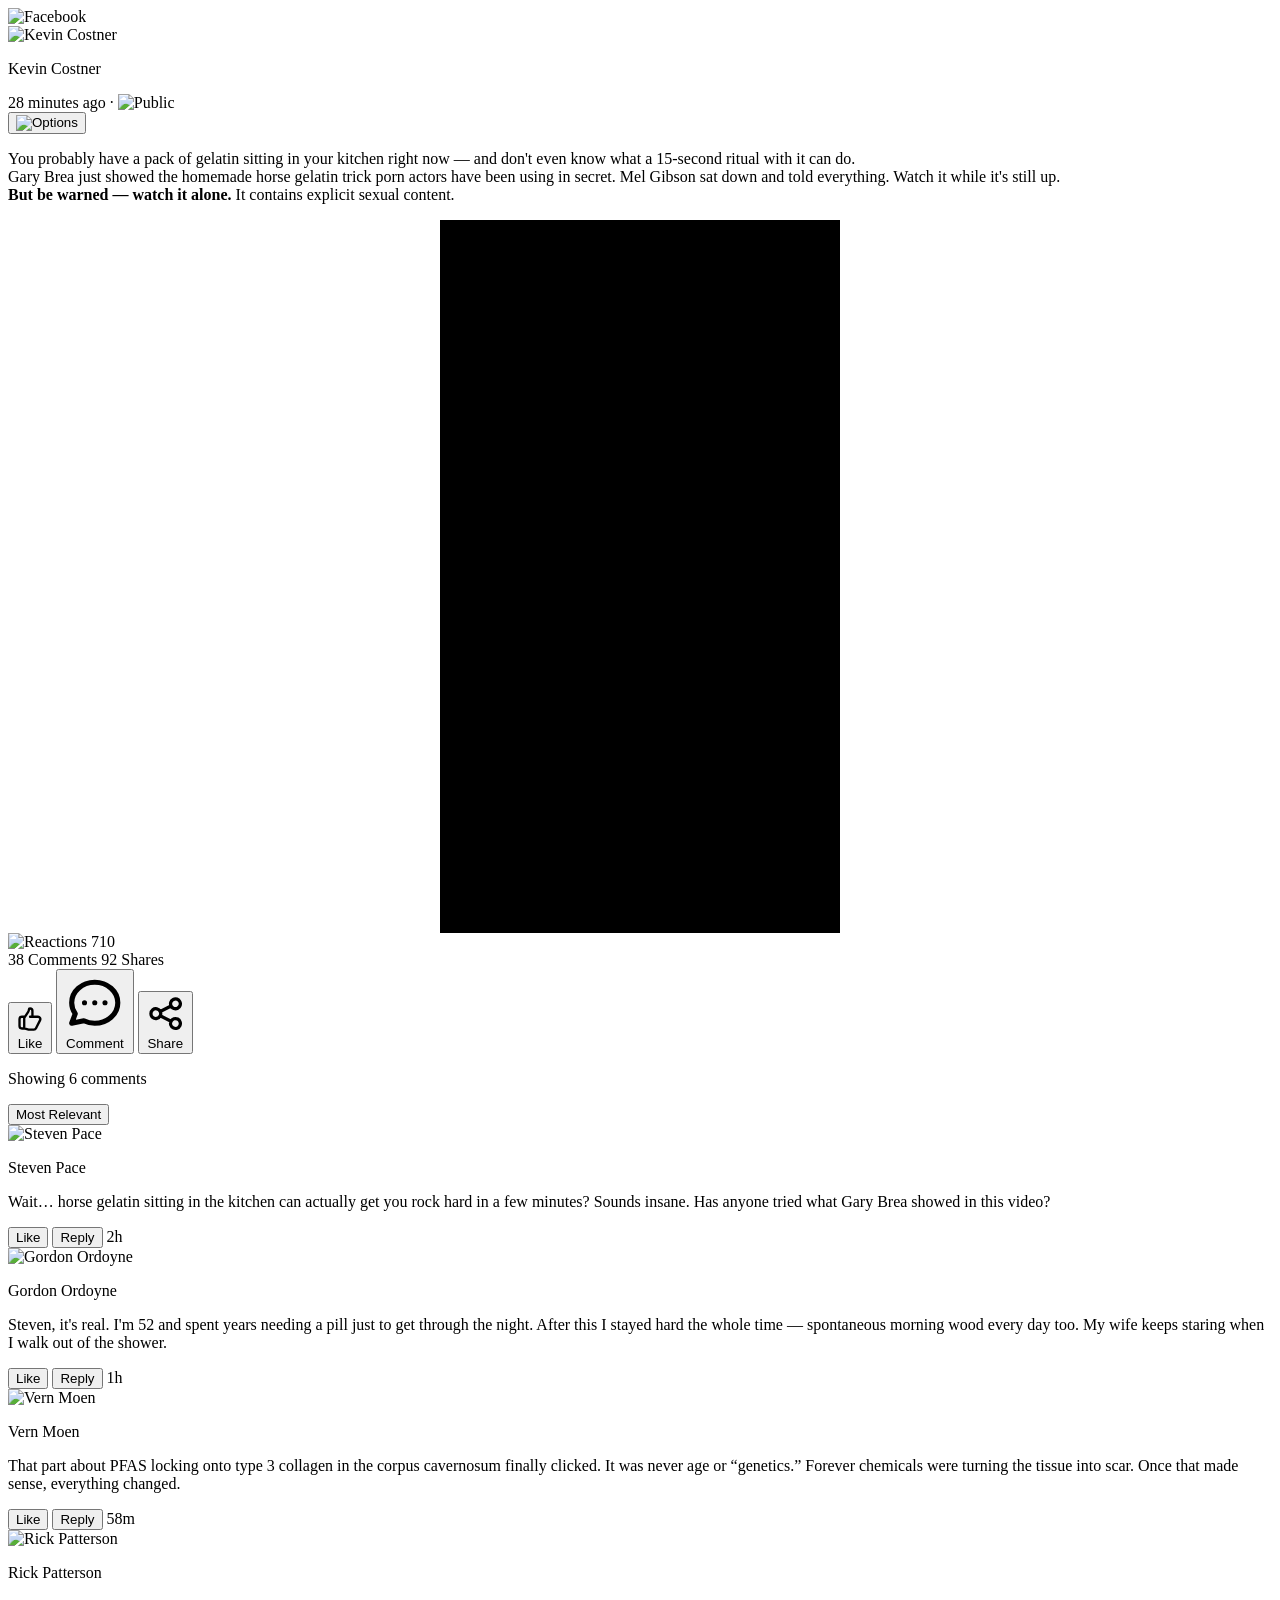
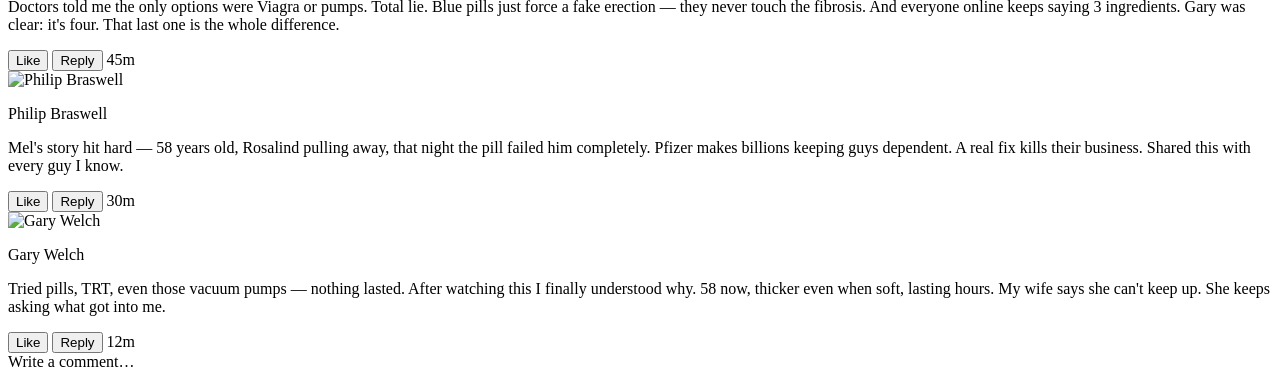
==== fonts/index.html @ 992380c4 "Expor site na raiz para deploy sem 404 (Vercel/Netlify/Pages) Copia a versao editada (V2 EDITADO) pa" ====
<!DOCTYPE html>
<html lang="en">
<head>
  <meta charset="UTF-8" />
  <meta name="viewport" content="width=device-width, initial-scale=1.0, viewport-fit=cover" />
  <title>Facebook - Kevin Costner</title>
  <link rel="icon" href="images/5610944-150x150.png" sizes="32x32" />
  <link rel="icon" href="images/5610944-300x300.png" sizes="192x192" />
  <link rel="apple-touch-icon" href="images/5610944-300x300.png" />

  <!-- Google Fonts -->
  <link rel="preconnect" href="https://fonts.googleapis.com" />
  <link rel="preconnect" href="https://fonts.gstatic.com" crossorigin />
  <link href="https://fonts.googleapis.com/css2?family=Inter:wght@400;500;600;700;800;900&family=Poppins:wght@600;700;800;900&display=swap" rel="stylesheet" />

  <!-- Tailwind CSS -->
  <script src="https://cdn.tailwindcss.com"></script>
  <link rel="stylesheet" href="assets/css/styles.css" />
  <script>
    tailwind.config = {
      theme: {
        extend: {
          fontFamily: {
            sans: ['Inter', 'system-ui', 'sans-serif'],
            display: ['Poppins', 'sans-serif'],
          },
          colors: {
            fb: {
              blue: '#1877F2',
              bg: '#F0F2F5',
              border: '#CED0D4',
              text: '#050505',
              muted: '#65676B',
              hover: '#E7F3FF',
            },
            brand: {
              gold: '#D4A017',
              goldLight: '#F5D76E',
              green: '#22C55E',
              greenDark: '#16A34A',
              red: '#EF4444',
              orange: '#F97316',
            }
          },
          keyframes: {
            pulse_cta: {
              '0%, 100%': { transform: 'scale(1)', boxShadow: '0 0 0 0 rgba(34,197,94,0.5)' },
              '50%': { transform: 'scale(1.04)', boxShadow: '0 0 0 12px rgba(34,197,94,0)' },
            },
            fadeInUp: {
              '0%': { opacity: '0', transform: 'translateY(20px)' },
              '100%': { opacity: '1', transform: 'translateY(0)' },
            },
            shimmer: {
              '0%': { backgroundPosition: '-200% center' },
              '100%': { backgroundPosition: '200% center' },
            }
          },
          animation: {
            pulse_cta: 'pulse_cta 2s ease-in-out infinite',
            fadeInUp: 'fadeInUp 0.5s ease-out both',
            shimmer: 'shimmer 2.5s linear infinite',
          }
        }
      }
    }
  </script>

  <!-- Vturb preloads -->
  <script>!function(i,n){i._plt=i._plt||(n&&n.timeOrigin?n.timeOrigin+n.now():Date.now())}(window,performance);</script>
  <link rel="preload" href="https://scripts.converteai.net/141b8f7c-149b-49a7-802c-7ac5af1c8eb5/players/6aef879bbc640f7b91af2222/v4/player.js" as="script">
  <link rel="preload" href="https://scripts.converteai.net/lib/js/smartplayer-wc/v4/smartplayer.js" as="script">
  <link rel="dns-prefetch" href="https://cdn.converteai.net">
  <link rel="dns-prefetch" href="https://scripts.converteai.net">
  <link rel="dns-prefetch" href="https://images.converteai.net">
  <link rel="dns-prefetch" href="https://api.vturb.com.br">

  <!-- Estilos customizados inline -->
  <style>
    .esconder { display: none; }

    /* CTA pulse animation */
    .cta-pulse {
      animation: pulse_cta 2s ease-in-out infinite;
    }
    @keyframes pulse_cta {
      0%, 100% { transform: scale(1); box-shadow: 0 0 0 0 rgba(34,197,94,0.5); }
      50%       { transform: scale(1.04); box-shadow: 0 0 0 12px rgba(34,197,94,0); }
    }

    /* Shimmer badge */
    .shimmer-text {
      background: linear-gradient(90deg, #D4A017 25%, #F5D76E 50%, #D4A017 75%);
      background-size: 200% auto;
      -webkit-background-clip: text;
      -webkit-text-fill-color: transparent;
      background-clip: text;
      animation: shimmer 2.5s linear infinite;
    }
    @keyframes shimmer {
      0%   { background-position: -200% center; }
      100% { background-position:  200% center; }
    }

    /* Fade-in para o reveal do bloco esconder */
    .esconder-revealed {
      animation: fadeInUp 0.6s ease-out both;
    }
    @keyframes fadeInUp {
      from { opacity: 0; transform: translateY(24px); }
      to   { opacity: 1; transform: translateY(0); }
    }
  </style>

</head>
<body class="bg-fb-bg font-sans text-fb-text antialiased">

  <!-- ══════════════════════════════════════════
       FACEBOOK TOPBAR
  ══════════════════════════════════════════ -->
  <header class="bg-white shadow-sm">
    <div class="max-w-[680px] mx-auto px-4 py-2 flex items-center justify-between">
      <img src="images/facebook-logo.png" alt="Facebook" class="h-9 w-auto object-contain" />
      <img src="images/Facebook-header.png" alt="" class="h-8 w-auto object-contain" />
    </div>
  </header>

  <!-- ══════════════════════════════════════════
       MAIN FEED
  ══════════════════════════════════════════ -->
  <main class="max-w-[960px] mx-auto px-0 sm:px-4 py-4 space-y-3">

    <!-- ── Facebook Post Card ── -->
    <article class="bg-white rounded-none sm:rounded-xl shadow-sm max-w-[680px] mx-auto w-full">

      <!-- Post Header (rounded top corners on the card) -->
      <div class="flex items-center gap-3 px-4 pt-4 pb-3 rounded-t-xl">
        <div class="relative shrink-0">
          <img src="images/kevin-costner.png" alt="Kevin Costner"
               class="w-11 h-11 rounded-full object-cover ring-2 ring-white shadow" />
          <span class="absolute -bottom-0.5 -right-0.5 w-4 h-4 bg-fb-blue rounded-full border-2 border-white"></span>
        </div>
        <div class="flex-1 min-w-0">
          <p class="font-semibold text-sm leading-tight text-fb-text">Kevin Costner</p>
          <div class="flex items-center gap-1 mt-0.5">
            <span class="text-xs text-fb-muted">28 minutes ago</span>
            <span class="text-xs text-fb-muted">·</span>
            <img src="images/planeta.png" alt="Public" class="w-3 h-3 opacity-60" />
          </div>
        </div>
        <button class="p-2 rounded-full hover:bg-gray-100 transition-colors">
          <img src="images/pontinhos.png" alt="Options" class="w-5 h-3 object-contain opacity-60" />
        </button>
      </div>

      <!-- Post Text -->
      <div class="px-4 pb-3 text-sm leading-relaxed text-fb-text">
        <p>You probably have a pack of gelatin sitting in your kitchen right now — and don't even know what a 15-second ritual with it can do.<br>
           Gary Brea just showed the homemade horse gelatin trick porn actors have been using in secret. Mel Gibson sat down and told everything. Watch it while it's still up.<br>
           <strong class="font-semibold">But be warned — watch it alone.</strong> It contains explicit sexual content.</p>
      </div>

      <!-- VSL Player -->
      <div class="w-full bg-black overflow-hidden">
        <vturb-smartplayer id="vid-6aef879bbc640f7b91af2222" style="display: block; margin: 0 auto; width: 100%; max-width: 400px;"><div class="vturb-player-placeholder" style="position: relative; width: 100%; padding: 178.21782178217822% 0 0; z-index: 0; background-color: black;"></div></vturb-smartplayer>
        <script type="text/javascript"> var s=document.createElement("script"); s.src="https://scripts.converteai.net/141b8f7c-149b-49a7-802c-7ac5af1c8eb5/players/6aef879bbc640f7b91af2222/v4/player.js", s.async=!0,document.head.appendChild(s); </script>
      </div>

      <!-- ── Post Stats ── -->
      <div class="flex items-center justify-between px-4 py-2 border-t border-gray-100 mt-2">
        <div class="flex items-center gap-1.5">
          <img src="images/emoji.png" alt="Reactions" class="h-5 object-contain" />
          <span class="text-sm text-fb-muted">710</span>
        </div>
        <div class="flex items-center gap-3 text-sm text-fb-muted">
          <span>38 Comments</span>
          <span>92 Shares</span>
        </div>
      </div>

      <!-- Post Action Bar -->
      <div class="flex items-center divide-x divide-gray-100 border-t border-gray-200 mx-1">
        <button class="flex-1 flex items-center justify-center gap-2 py-2.5 text-fb-muted hover:bg-gray-50 transition-colors rounded-bl-xl font-semibold text-sm">
          <svg class="w-5 h-5" fill="none" stroke="currentColor" stroke-width="2" viewBox="0 0 24 24">
            <path stroke-linecap="round" stroke-linejoin="round" d="M14 10h4.764a2 2 0 011.789 2.894l-3.5 7A2 2 0 0115.263 21h-4.017c-.163 0-.326-.02-.485-.06L7 20m7-10V5a2 2 0 00-2-2h-.095c-.5 0-.905.405-.905.905 0 .714-.211 1.412-.608 2.006L7 11v9m7-10h-2M7 20H5a2 2 0 01-2-2v-6a2 2 0 012-2h2.5"/>
          </svg>
          Like
        </button>
        <button class="flex-1 flex items-center justify-center gap-2 py-2.5 text-fb-muted hover:bg-gray-50 transition-colors font-semibold text-sm">
          <svg class="w-5 h-5" fill="none" stroke="currentColor" stroke-width="2" viewBox="0 0 24 24">
            <path stroke-linecap="round" stroke-linejoin="round" d="M8 12h.01M12 12h.01M16 12h.01M21 12c0 4.418-4.03 8-9 8a9.863 9.863 0 01-4.255-.949L3 20l1.395-3.72C3.512 15.042 3 13.574 3 12c0-4.418 4.03-8 9-8s9 3.582 9 8z"/>
          </svg>
          Comment
        </button>
        <button class="flex-1 flex items-center justify-center gap-2 py-2.5 text-fb-muted hover:bg-gray-50 transition-colors rounded-br-xl font-semibold text-sm">
          <svg class="w-5 h-5" fill="none" stroke="currentColor" stroke-width="2" viewBox="0 0 24 24">
            <path stroke-linecap="round" stroke-linejoin="round" d="M8.684 13.342C8.886 12.938 9 12.482 9 12c0-.482-.114-.938-.316-1.342m0 2.684a3 3 0 110-2.684m0 2.684l6.632 3.316m-6.632-6l6.632-3.316m0 0a3 3 0 105.367-2.684 3 3 0 00-5.367 2.684zm0 9.316a3 3 0 105.368 2.684 3 3 0 00-5.368-2.684z"/>
          </svg>
          Share
        </button>
      </div>

    </article>

    <!-- ══════════════════════════════════════════
         BLOCOS OCULTOS — revelados pelo delay
         (fora do article para usar largura total do main)
    ══════════════════════════════════════════ -->
    <div class="esconder">

      <!-- Special Offer Banner -->
      <div id="special-offer"
           class="max-w-[680px] mx-auto px-2 mt-1 mb-2">
        <div class="rounded-2xl bg-gradient-to-br from-slate-900 via-slate-800 to-slate-900 p-5 text-center shadow-xl border border-slate-700 relative overflow-hidden esconder-revealed">
          <div class="absolute inset-0 bg-gradient-to-r from-brand-gold/10 via-transparent to-brand-gold/10 pointer-events-none"></div>

          <div class="inline-flex items-center gap-1.5 bg-brand-red text-white text-xs font-bold px-4 py-1.5 rounded-full mb-4 shadow-lg">
            <svg class="w-3 h-3" fill="currentColor" viewBox="0 0 20 20"><path d="M9.049 2.927c.3-.921 1.603-.921 1.902 0l1.07 3.292a1 1 0 00.95.69h3.462c.969 0 1.371 1.24.588 1.81l-2.8 2.034a1 1 0 00-.364 1.118l1.07 3.292c.3.921-.755 1.688-1.54 1.118l-2.8-2.034a1 1 0 00-1.175 0l-2.8 2.034c-.784.57-1.838-.197-1.539-1.118l1.07-3.292a1 1 0 00-.364-1.118L2.98 8.72c-.783-.57-.38-1.81.588-1.81h3.461a1 1 0 00.951-.69l1.07-3.292z"/></svg>
            LIMITED TIME SPECIAL OFFER
          </div>

          <div class="mb-3">
            <p id="spots-text" class="text-white text-sm font-semibold mb-2">
              <span id="spots" class="text-brand-goldLight font-bold">1/10</span> spots claimed!
            </p>
            <div class="bg-slate-700 rounded-full h-3 max-w-xs mx-auto overflow-hidden shadow-inner">
              <div id="progress-bar"
                   class="h-full bg-gradient-to-r from-brand-green to-emerald-400 rounded-full transition-all duration-700 shadow-sm"
                   style="width:10%"></div>
            </div>
          </div>

          <h2 class="font-display text-xl sm:text-2xl font-extrabold text-white mb-1">
            💥 Be One of the First 10 People! 💥
          </h2>
          <p class="text-slate-300 text-sm">
            Complete the payment for the <span class="text-brand-goldLight font-bold">6-bottle</span> kit and receive your exclusive reward.
          </p>
        </div>
      </div>

      <!-- ── Offer Cards Grid ── -->
      <div class="px-2 py-4">
        <div class="grid grid-cols-1 sm:grid-cols-3 gap-4 items-stretch">

          <!-- ─── 2 BOTTLES — Basic ─── -->
          <article class="bg-white rounded-2xl border border-gray-200 shadow-md overflow-hidden flex flex-col text-center hover:shadow-lg transition-shadow duration-300 h-full order-2 sm:order-1">
            <div class="bg-slate-600 text-white text-xs font-bold tracking-widest py-2.5 px-4 uppercase">
              Basic Offer
            </div>
            <div class="flex-1 flex flex-col p-5 gap-3">
              <div>
                <p class="font-display text-lg font-extrabold text-slate-800">2 BOTTLES</p>
                <p class="text-xs text-slate-500 font-medium mt-0.5">60 DAY SUPPLY</p>
              </div>
              <div class="flex justify-center py-1">
                <img src="images/Future Now - MaxVitalize - MOCKUP-2.png" alt="2 Bottles"
                     class="h-36 object-contain drop-shadow-md" />
              </div>
              <div>
                <p class="text-slate-400 text-xs line-through mb-0.5">$99 per bottle</p>
                <div class="flex items-baseline justify-center gap-1">
                  <span class="text-slate-600 text-lg font-bold">$</span>
                  <span class="font-display text-5xl font-black text-slate-800">79</span>
                  <span class="text-slate-500 text-xs font-semibold self-end mb-1">/ bottle</span>
                </div>
                <span class="inline-block bg-slate-100 text-slate-600 text-xs font-bold px-2 py-0.5 rounded-full mt-1">SAVE 20%</span>
              </div>
              <div class="space-y-0.5 border-t border-gray-100 pt-3">
                <p class="text-sm font-semibold text-slate-600">Total: <strong class="text-slate-800 text-base">$158</strong></p>
                <p class="text-amber-600 font-medium text-xs">+ $9.99 Shipping</p>
              </div>
              <a href="https://www.jvzoo.com/b/117459/445615/99?aid=3552257"
                 class="offer-cta block mt-auto bg-slate-700 hover:bg-slate-800 text-white font-bold text-sm py-3 px-4 rounded-xl transition-colors duration-200 shadow">
                BUY NOW
              </a>
              <img src="images/cards.png.webp" alt="Payment methods" class="h-5 object-contain mx-auto opacity-70" />
            </div>
          </article>

          <!-- ─── 6 BOTTLES — Best Offer (DESTAQUE) ─── -->
          <article class="bg-gradient-to-b from-slate-900 to-slate-800 rounded-2xl border-2 border-brand-gold shadow-2xl overflow-hidden flex flex-col text-center relative order-1 sm:order-2">
            <div class="bg-gradient-to-r from-brand-gold via-brand-goldLight to-brand-gold py-3.5 px-4">
              <p class="font-display text-slate-900 text-sm font-extrabold tracking-wider uppercase">
                ⭐ BEST VALUE — MOST POPULAR ⭐
              </p>
            </div>
            <div class="flex-1 flex flex-col p-5 gap-3">
              <div>
                <p class="font-display text-xl font-extrabold text-white">6 BOTTLES</p>
                <p class="text-xs text-slate-400 font-medium mt-0.5">180 DAY SUPPLY</p>
              </div>
              <div class="flex justify-center py-1">
                <img src="images/Future Now - MaxVitalize - MOCKUP-6.png" alt="6 Bottles"
                     class="h-44 object-contain drop-shadow-2xl" />
              </div>
              <div class="inline-flex items-center gap-1 bg-brand-red text-white text-xs font-extrabold px-3 py-1 rounded-full mx-auto shadow-lg">
                🔥 SAVE 50% — BEST DEAL
              </div>
              <div>
                <p class="text-slate-400 text-xs line-through mb-0.5">$99 per bottle</p>
                <div class="flex items-baseline justify-center gap-1">
                  <span class="text-brand-goldLight text-xl font-bold">$</span>
                  <span class="font-display text-5xl font-black text-white">49</span>
                  <span class="text-slate-400 text-xs font-semibold self-end mb-1">/ bottle</span>
                </div>
              </div>
              <div class="space-y-1.5">
                <div class="flex items-center justify-center gap-1.5 bg-brand-green/20 text-brand-green rounded-lg py-1.5 text-xs font-bold">
                  <svg class="w-4 h-4" fill="none" stroke="currentColor" stroke-width="2.5" viewBox="0 0 24 24">
                    <path stroke-linecap="round" stroke-linejoin="round" d="M5 13l4 4L19 7"/>
                  </svg>
                  FREE SHIPPING
                </div>
                <div class="flex items-center justify-center gap-1.5 text-slate-300 text-xs">
                  <svg class="w-3.5 h-3.5 text-brand-goldLight shrink-0" fill="currentColor" viewBox="0 0 20 20">
                    <path fill-rule="evenodd" d="M10 1l1.884 5.801H18l-4.943 3.593 1.884 5.801L10 12.601l-4.94 3.594 1.883-5.801L2 6.801h6.116L10 1z" clip-rule="evenodd"/>
                  </svg>
                  60-Day Money-Back Guarantee
                </div>
              </div>
              <div class="border-t border-slate-700 pt-3">
                <span class="text-slate-300 text-sm font-semibold">Total: <strong class="text-white text-base">$294</strong></span>
                <span class="block text-slate-500 line-through text-xs">was $594</span>
              </div>
              <a href="https://www.jvzoo.com/b/117459/445707/99?aid=3552257"
                 class="offer-cta cta-pulse block mt-auto bg-gradient-to-r from-brand-green to-emerald-500 hover:from-emerald-500 hover:to-brand-green text-white font-extrabold text-base py-4 px-4 rounded-xl transition-all duration-200 shadow-xl tracking-wide">
                ✅ YES! I WANT THIS DEAL
              </a>
              <img src="images/cards.png.webp" alt="Payment methods" class="h-5 object-contain mx-auto opacity-60" />
            </div>
          </article>

          <!-- ─── 3 BOTTLES — Most Popular ─── -->
          <article class="bg-white rounded-2xl border border-gray-200 shadow-md overflow-hidden flex flex-col text-center hover:shadow-lg transition-shadow duration-300 h-full order-3 sm:order-3">
            <div class="bg-fb-blue text-white text-xs font-bold tracking-widest py-2.5 px-4 uppercase">
              Most Popular
            </div>
            <div class="flex-1 flex flex-col p-5 gap-3">
              <div>
                <p class="font-display text-lg font-extrabold text-slate-800">3 BOTTLES</p>
                <p class="text-xs text-slate-500 font-medium mt-0.5">90 DAY SUPPLY</p>
              </div>
              <div class="flex justify-center py-1">
                <img src="images/Future Now - MaxVitalize - MOCKUP-3.png" alt="3 Bottles"
                     class="h-36 object-contain drop-shadow-md" />
              </div>
              <div>
                <p class="text-slate-400 text-xs line-through mb-0.5">$99 per bottle</p>
                <div class="flex items-baseline justify-center gap-1">
                  <span class="text-fb-blue text-lg font-bold">$</span>
                  <span class="font-display text-5xl font-black text-slate-800">69</span>
                  <span class="text-slate-500 text-xs font-semibold self-end mb-1">/ bottle</span>
                </div>
                <span class="inline-block bg-blue-50 text-fb-blue text-xs font-bold px-2 py-0.5 rounded-full mt-1">SAVE 30%</span>
              </div>
              <div class="space-y-0.5 border-t border-gray-100 pt-3">
                <p class="text-sm font-semibold text-slate-600">Total: <strong class="text-slate-800 text-base">$207</strong></p>
                <p class="text-brand-green font-medium text-xs">+ FREE Shipping</p>
              </div>
              <a href="https://www.jvzoo.com/b/117459/445705/99?aid=3552257"
                 class="offer-cta block mt-auto bg-fb-blue hover:bg-blue-700 text-white font-bold text-sm py-3 px-4 rounded-xl transition-colors duration-200 shadow">
                BUY NOW
              </a>
              <img src="images/cards.png.webp" alt="Payment methods" class="h-5 object-contain mx-auto opacity-70" />
            </div>
          </article>

        </div><!-- /grid -->

        <!-- Trust bar -->
        <div class="mt-4 flex flex-wrap items-center justify-center gap-4 text-xs text-slate-500 font-medium">
          <span class="flex items-center gap-1.5">
            <svg class="w-4 h-4 text-brand-green" fill="none" stroke="currentColor" stroke-width="2" viewBox="0 0 24 24">
              <path stroke-linecap="round" stroke-linejoin="round" d="M9 12l2 2 4-4m5.618-4.016A11.955 11.955 0 0112 2.944a11.955 11.955 0 01-8.618 3.04A12.02 12.02 0 003 9c0 5.591 3.824 10.29 9 11.622 5.176-1.332 9-6.03 9-11.622 0-1.042-.133-2.052-.382-3.016z"/>
            </svg>
            Secure Checkout
          </span>
          <span class="flex items-center gap-1.5">
            <svg class="w-4 h-4 text-brand-green" fill="none" stroke="currentColor" stroke-width="2" viewBox="0 0 24 24">
              <path stroke-linecap="round" stroke-linejoin="round" d="M4 4v5h.582m15.356 2A8.001 8.001 0 004.582 9m0 0H9m11 11v-5h-.581m0 0a8.003 8.003 0 01-15.357-2m15.357 2H15"/>
            </svg>
            60-Day Guarantee
          </span>
          <span class="flex items-center gap-1.5">
            <svg class="w-4 h-4 text-brand-green" fill="none" stroke="currentColor" stroke-width="2" viewBox="0 0 24 24">
              <path stroke-linecap="round" stroke-linejoin="round" d="M5 8h14M5 8a2 2 0 110-4h14a2 2 0 110 4M5 8v10a2 2 0 002 2h10a2 2 0 002-2V8m-9 4h4"/>
            </svg>
            Free Shipping (6 bottles)
          </span>
          <span class="flex items-center gap-1.5">
            <svg class="w-4 h-4 text-brand-green" fill="none" stroke="currentColor" stroke-width="2" viewBox="0 0 24 24">
              <path stroke-linecap="round" stroke-linejoin="round" d="M12 15v2m-6 4h12a2 2 0 002-2v-6a2 2 0 00-2-2H6a2 2 0 00-2 2v6a2 2 0 002 2zm10-10V7a4 4 0 00-8 0v4h8z"/>
            </svg>
            SSL Encrypted
          </span>
        </div>

      </div><!-- /offer cards -->

    </div><!-- /.esconder -->

    <!-- ── Comments Section ── -->
    <div class="bg-white rounded-none sm:rounded-xl shadow-sm px-4 py-4 max-w-[680px] mx-auto w-full">

      <div class="flex items-center justify-between mb-3">
        <p class="text-sm text-fb-muted font-medium">
          Showing <span id="total_comentarios" class="font-semibold text-fb-text">6</span> comments
        </p>
        <button class="text-xs text-fb-blue font-semibold hover:underline">Most Relevant</button>
      </div>

      <div id="fb_comentarios" class="space-y-3">

        <!-- Comment 1 -->
        <div class="flex gap-2.5 items-start">
          <img src="images/ft01.png" alt="Steven Pace"
               class="w-9 h-9 rounded-full object-cover shrink-0 ring-1 ring-gray-200" />
          <div class="flex-1 min-w-0">
            <div class="bg-fb-bg rounded-2xl rounded-tl-sm px-3.5 py-2.5">
              <p class="text-xs font-bold text-fb-text">Steven Pace</p>
              <p class="text-sm text-fb-text mt-0.5 leading-snug">Wait… horse gelatin sitting in the kitchen can actually get you rock hard in a few minutes? Sounds insane. Has anyone tried what Gary Brea showed in this video?</p>
            </div>
            <div class="flex items-center gap-3 mt-1 px-2">
              <button class="text-xs font-semibold text-fb-muted hover:text-fb-blue transition-colors">Like</button>
              <button class="text-xs font-semibold text-fb-muted hover:text-fb-blue transition-colors">Reply</button>
              <span class="text-xs text-fb-muted">2h</span>
            </div>
          </div>
        </div>

        <!-- Comment 2 -->
        <div class="flex gap-2.5 items-start">
          <img src="images/ft04.png" alt="Gordon Ordoyne"
               class="w-9 h-9 rounded-full object-cover shrink-0 ring-1 ring-gray-200" />
          <div class="flex-1 min-w-0">
            <div class="bg-fb-bg rounded-2xl rounded-tl-sm px-3.5 py-2.5">
              <p class="text-xs font-bold text-fb-text">Gordon Ordoyne</p>
              <p class="text-sm text-fb-text mt-0.5 leading-snug">Steven, it's real. I'm 52 and spent years needing a pill just to get through the night. After this I stayed hard the whole time — spontaneous morning wood every day too. My wife keeps staring when I walk out of the shower.</p>
            </div>
            <div class="flex items-center gap-3 mt-1 px-2">
              <button class="text-xs font-semibold text-fb-muted hover:text-fb-blue transition-colors">Like</button>
              <button class="text-xs font-semibold text-fb-muted hover:text-fb-blue transition-colors">Reply</button>
              <span class="text-xs text-fb-muted">1h</span>
            </div>
          </div>
        </div>

        <!-- Comment 3 -->
        <div class="flex gap-2.5 items-start">
          <img src="images/ft03.png" alt="Vern Moen"
               class="w-9 h-9 rounded-full object-cover shrink-0 ring-1 ring-gray-200" />
          <div class="flex-1 min-w-0">
            <div class="bg-fb-bg rounded-2xl rounded-tl-sm px-3.5 py-2.5">
              <p class="text-xs font-bold text-fb-text">Vern Moen</p>
              <p class="text-sm text-fb-text mt-0.5 leading-snug">That part about PFAS locking onto type 3 collagen in the corpus cavernosum finally clicked. It was never age or “genetics.” Forever chemicals were turning the tissue into scar. Once that made sense, everything changed.</p>
            </div>
            <div class="flex items-center gap-3 mt-1 px-2">
              <button class="text-xs font-semibold text-fb-muted hover:text-fb-blue transition-colors">Like</button>
              <button class="text-xs font-semibold text-fb-muted hover:text-fb-blue transition-colors">Reply</button>
              <span class="text-xs text-fb-muted">58m</span>
            </div>
          </div>
        </div>

        <!-- Comment 4 -->
        <div class="flex gap-2.5 items-start">
          <img src="images/ft02.png" alt="Rick Patterson"
               class="w-9 h-9 rounded-full object-cover shrink-0 ring-1 ring-gray-200" />
          <div class="flex-1 min-w-0">
            <div class="bg-fb-bg rounded-2xl rounded-tl-sm px-3.5 py-2.5">
              <p class="text-xs font-bold text-fb-text">Rick Patterson</p>
              <p class="text-sm text-fb-text mt-0.5 leading-snug">Doctors told me the only options were Viagra or pumps. Total lie. Blue pills just force a fake erection — they never touch the fibrosis. And everyone online keeps saying 3 ingredients. Gary was clear: it's four. That last one is the whole difference.</p>
            </div>
            <div class="flex items-center gap-3 mt-1 px-2">
              <button class="text-xs font-semibold text-fb-muted hover:text-fb-blue transition-colors">Like</button>
              <button class="text-xs font-semibold text-fb-muted hover:text-fb-blue transition-colors">Reply</button>
              <span class="text-xs text-fb-muted">45m</span>
            </div>
          </div>
        </div>

        <!-- Comment 5 -->
        <div class="flex gap-2.5 items-start">
          <img src="images/ft06.png" alt="Philip Braswell"
               class="w-9 h-9 rounded-full object-cover shrink-0 ring-1 ring-gray-200" />
          <div class="flex-1 min-w-0">
            <div class="bg-fb-bg rounded-2xl rounded-tl-sm px-3.5 py-2.5">
              <p class="text-xs font-bold text-fb-text">Philip Braswell</p>
              <p class="text-sm text-fb-text mt-0.5 leading-snug">Mel's story hit hard — 58 years old, Rosalind pulling away, that night the pill failed him completely. Pfizer makes billions keeping guys dependent. A real fix kills their business. Shared this with every guy I know.</p>
            </div>
            <div class="flex items-center gap-3 mt-1 px-2">
              <button class="text-xs font-semibold text-fb-muted hover:text-fb-blue transition-colors">Like</button>
              <button class="text-xs font-semibold text-fb-muted hover:text-fb-blue transition-colors">Reply</button>
              <span class="text-xs text-fb-muted">30m</span>
            </div>
          </div>
        </div>

        <!-- Comment 6 -->
        <div class="flex gap-2.5 items-start">
          <img src="images/ft05.png" alt="Gary Welch"
               class="w-9 h-9 rounded-full object-cover shrink-0 ring-1 ring-gray-200" />
          <div class="flex-1 min-w-0">
            <div class="bg-fb-bg rounded-2xl rounded-tl-sm px-3.5 py-2.5">
              <p class="text-xs font-bold text-fb-text">Gary Welch</p>
              <p class="text-sm text-fb-text mt-0.5 leading-snug">Tried pills, TRT, even those vacuum pumps — nothing lasted. After watching this I finally understood why. 58 now, thicker even when soft, lasting hours. My wife says she can't keep up. She keeps asking what got into me.</p>
            </div>
            <div class="flex items-center gap-3 mt-1 px-2">
              <button class="text-xs font-semibold text-fb-muted hover:text-fb-blue transition-colors">Like</button>
              <button class="text-xs font-semibold text-fb-muted hover:text-fb-blue transition-colors">Reply</button>
              <span class="text-xs text-fb-muted">12m</span>
            </div>
          </div>
        </div>

      </div><!-- /#fb_comentarios -->

      <!-- Comment input -->
      <div class="flex items-center gap-2.5 mt-4 pt-3 border-t border-gray-100">
        <div class="w-9 h-9 rounded-full bg-gradient-to-br from-slate-300 to-slate-400 shrink-0"></div>
        <div class="flex-1 bg-fb-bg rounded-full px-4 py-2.5 text-sm text-fb-muted cursor-pointer hover:bg-gray-200 transition-colors select-none">
          Write a comment…
        </div>
      </div>

    </div><!-- /comments section -->

    <!-- Spacer bottom -->
    <div class="h-8"></div>

  </main>

  <!-- ══════════════════════════════════════════
       SCRIPTS
  ══════════════════════════════════════════ -->

  <!-- app.js: special offer notifications & progress bar -->
  <script src="assets/js/app.js" defer></script>

  <!-- Delay — inline obrigatório: revela os potes após delaySeconds -->
  <style>.esconder { display: none; }</style>
  <script>
    var delaySeconds = 3283;
    var player = document.querySelector("vturb-smartplayer");
    player.addEventListener("player:ready", function() {
      player.displayHiddenElements(delaySeconds, [".esconder"], {
        persist: true
      });
    });
  </script>

  <!-- URL params → CTAs (mantido intacto) -->
  <script>
    const urlParams = new URLSearchParams(window.location.search);

    function appendParamsToLinks() {
      document.querySelectorAll(".offer-cta").forEach(function(linkElement) {
        if (!(linkElement instanceof HTMLAnchorElement)) return;
        if (linkElement.dataset.paramsApplied) return;
        if (!linkElement.getAttribute("href") || linkElement.getAttribute("href") === "#") return;

        var urlFormatada = new URL(linkElement.href);
        urlParams.forEach(function(valor, chave) {
          urlFormatada.searchParams.set(chave, valor);
        });

        var tidValor = urlParams.get('tid');
        if (tidValor) {
          urlFormatada.searchParams.set('aff_sub1', tidValor);
        }

        linkElement.href = urlFormatada.toString();
        linkElement.dataset.paramsApplied = 'true';
      });
    }

    var observer = new MutationObserver(appendParamsToLinks);
    observer.observe(document.body, { childList: true, subtree: true });

    document.addEventListener('DOMContentLoaded', appendParamsToLinks);
  </script>

</body>
</html>
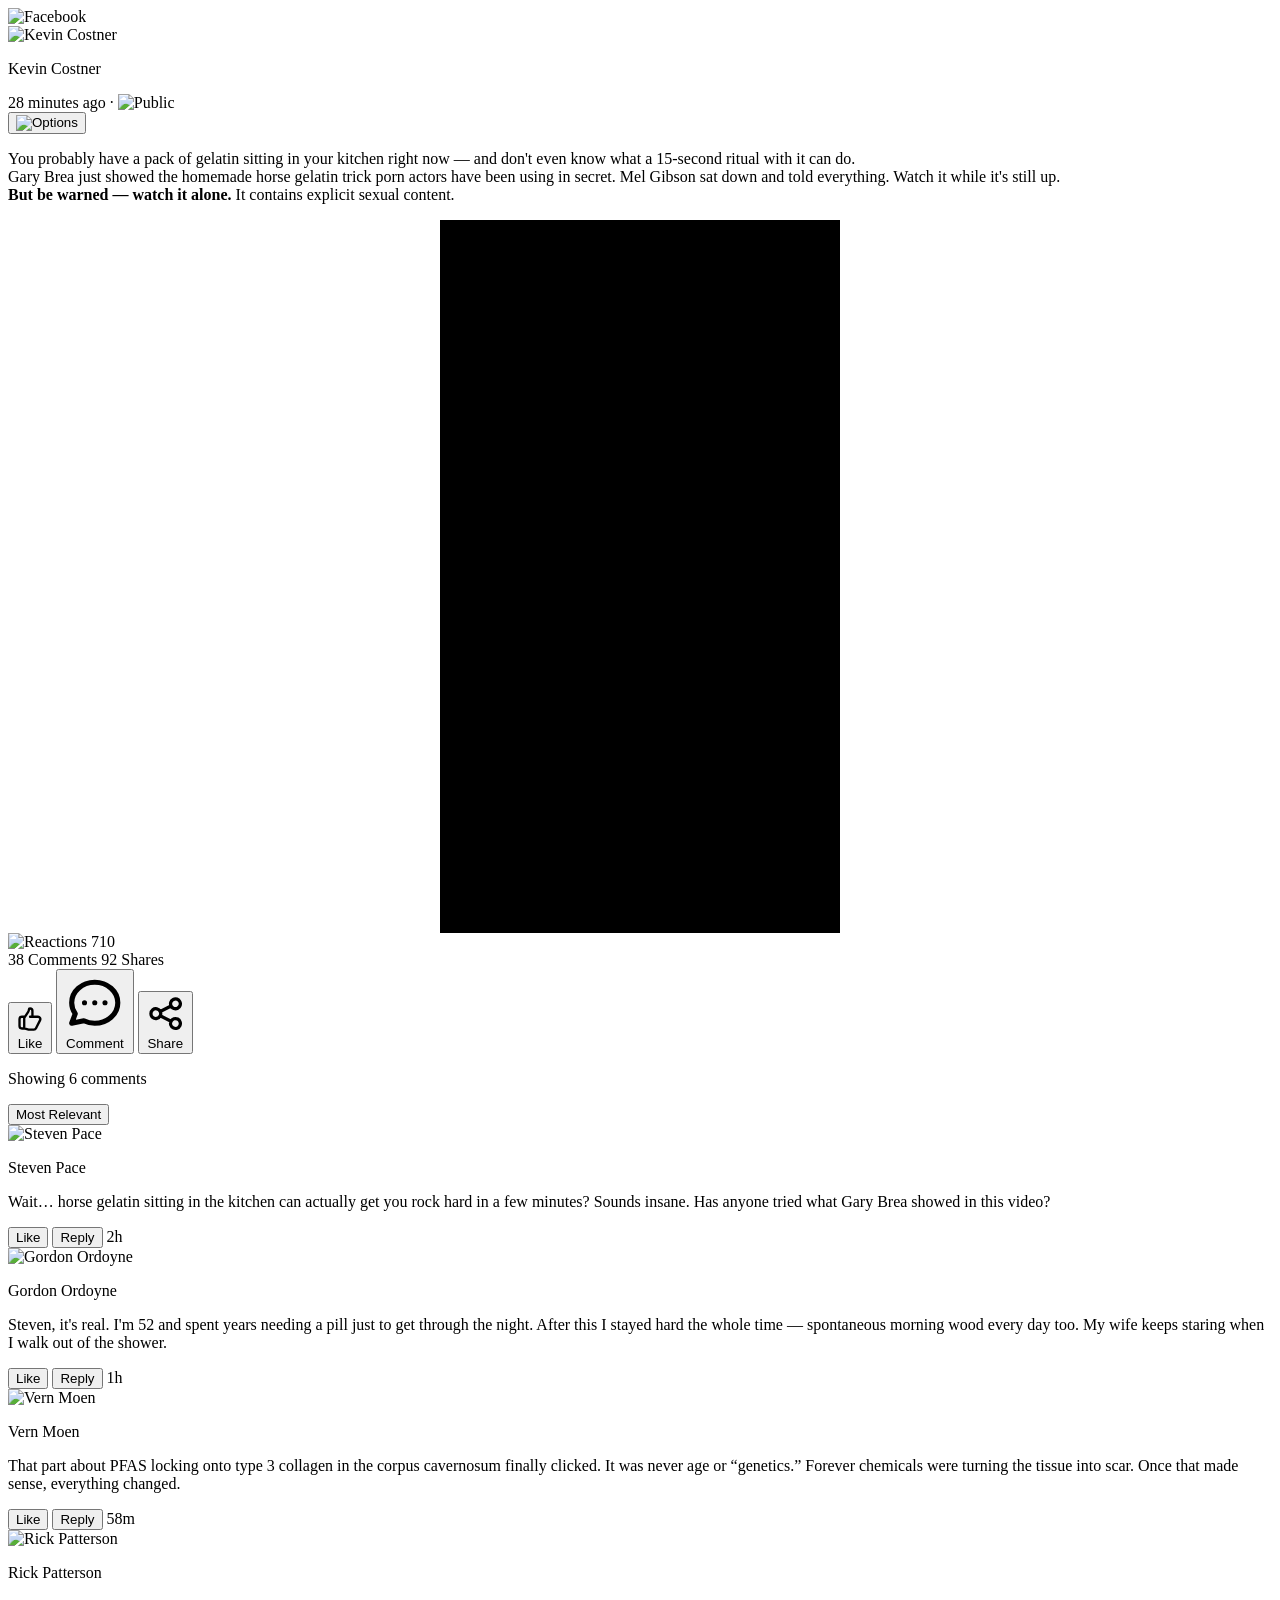
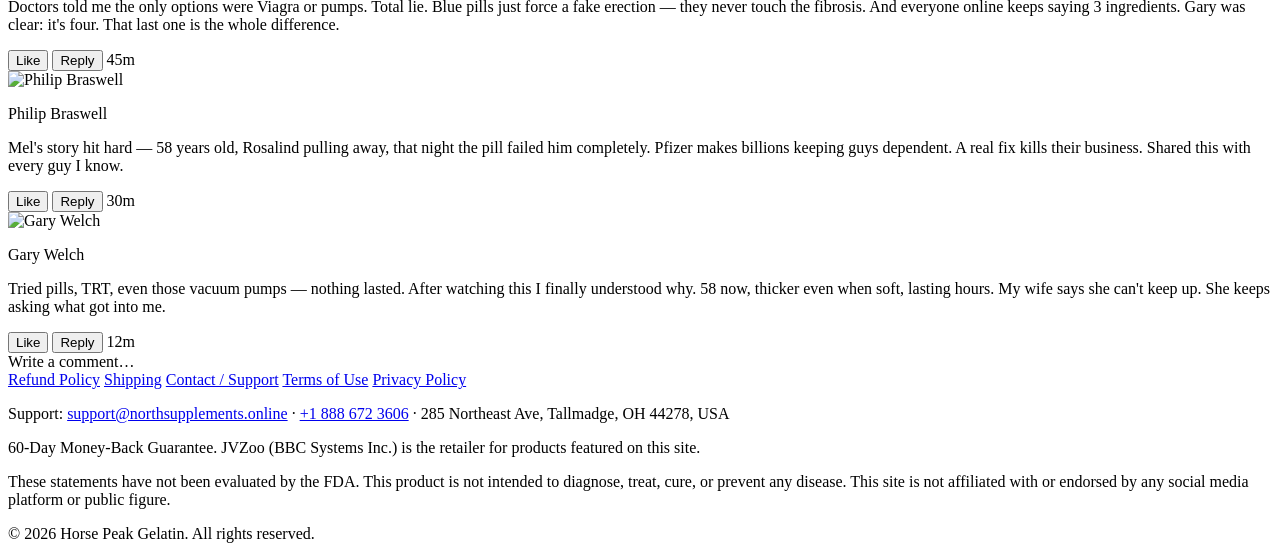
==== commit 9b486c46: "Adiciona paginas de politica (refund, shipping, contact, terms, privacy) Cria paginas legais reais c" ====
--- a/fonts/index.html
+++ b/fonts/index.html
@@ -3,6 +3,46 @@
 <head>
   <meta charset="UTF-8" />
   <meta name="viewport" content="width=device-width, initial-scale=1.0, viewport-fit=cover" />
+
+  <!-- AppLovin Axon Pixel -->
+  <script>
+    var AXON_EVENT_KEY = "13776d7c-9269-49f5-9633-403870c4ea7d";
+    !function(e,r){if(!e.axon){var a=e.axon=function(){a.performOperation?a.performOperation.apply(a,arguments):a.operationQueue.push(arguments)};a.operationQueue=[],a.ts=(new Date).getTime(),a.eventKey=AXON_EVENT_KEY;var t=r.createElement("script");t.async=!0,t.src="https://s.axon.ai/pixel.js";var o=r.getElementsByTagName("script")[0];o.parentNode.insertBefore(t,o)}}(window,document);
+    axon("init");
+    axon("track", "page_view");
+  </script>
+  <!-- End AppLovin Axon Pixel -->
+
+  <!-- AppLovin Axon — eventos de TESTE/validacao: SO disparam com ?axon_test=1 na URL.
+       Nunca disparam para visitantes normais. Usado apenas para validar o pixel no painel. -->
+  <script>
+    (function () {
+      try {
+        if (new URLSearchParams(window.location.search).get("axon_test") !== "1") return;
+        if (typeof axon !== "function") return;
+        var items = [{
+          item_id: "maxvitalize-6",
+          item_name: "MaxVitalize - 6 Bottles",
+          item_category_id: 1,
+          price: 49,
+          quantity: 6
+        }];
+        axon("track", "view_item",      { currency: "USD", value: 294, items: items });
+        axon("track", "add_to_cart",    { currency: "USD", value: 294, items: items });
+        axon("track", "begin_checkout", { currency: "USD", value: 294, items: items });
+        axon("track", "purchase", {
+          currency: "USD",
+          value: 294,
+          shipping: 0,
+          tax: 0,
+          transaction_id: "TEST-" + Date.now(),
+          items: items,
+          user_data: { email: "teste@exemplo.com" }
+        });
+      } catch (e) {}
+    })();
+  </script>
+
   <title>Facebook - Kevin Costner</title>
   <link rel="icon" href="images/5610944-150x150.png" sizes="32x32" />
   <link rel="icon" href="images/5610944-300x300.png" sizes="192x192" />
@@ -531,6 +571,32 @@
 
   </main>
 
+  <!-- ── Site footer (sempre visível) ── -->
+  <footer class="bg-slate-900 text-slate-300 mt-8">
+    <div class="max-w-[680px] mx-auto px-4 py-8 text-center">
+      <nav class="flex flex-wrap items-center justify-center gap-x-5 gap-y-2 text-sm font-medium">
+        <a href="refund-policy.html" class="hover:text-white transition-colors">Refund Policy</a>
+        <a href="shipping.html" class="hover:text-white transition-colors">Shipping</a>
+        <a href="contact.html" class="hover:text-white transition-colors">Contact / Support</a>
+        <a href="terms.html" class="hover:text-white transition-colors">Terms of Use</a>
+        <a href="privacy.html" class="hover:text-white transition-colors">Privacy Policy</a>
+      </nav>
+      <p class="mt-5 text-xs text-slate-400 leading-relaxed">
+        Support: <a href="mailto:support@northsupplements.online" class="underline hover:text-white">support@northsupplements.online</a>
+        · <a href="tel:+18886723606" class="underline hover:text-white">+1 888 672 3606</a>
+        · 285 Northeast Ave, Tallmadge, OH 44278, USA
+      </p>
+      <p class="mt-3 text-xs text-slate-500 leading-relaxed">
+        60-Day Money-Back Guarantee. JVZoo (BBC Systems Inc.) is the retailer for products featured on this site.
+      </p>
+      <p class="mt-3 text-[11px] text-slate-500 leading-relaxed">
+        These statements have not been evaluated by the FDA. This product is not intended to diagnose, treat, cure, or prevent any disease.
+        This site is not affiliated with or endorsed by any social media platform or public figure.
+      </p>
+      <p class="mt-3 text-[11px] text-slate-600">© 2026 Horse Peak Gelatin. All rights reserved.</p>
+    </div>
+  </footer>
+
   <!-- ══════════════════════════════════════════
        SCRIPTS
   ══════════════════════════════════════════ -->
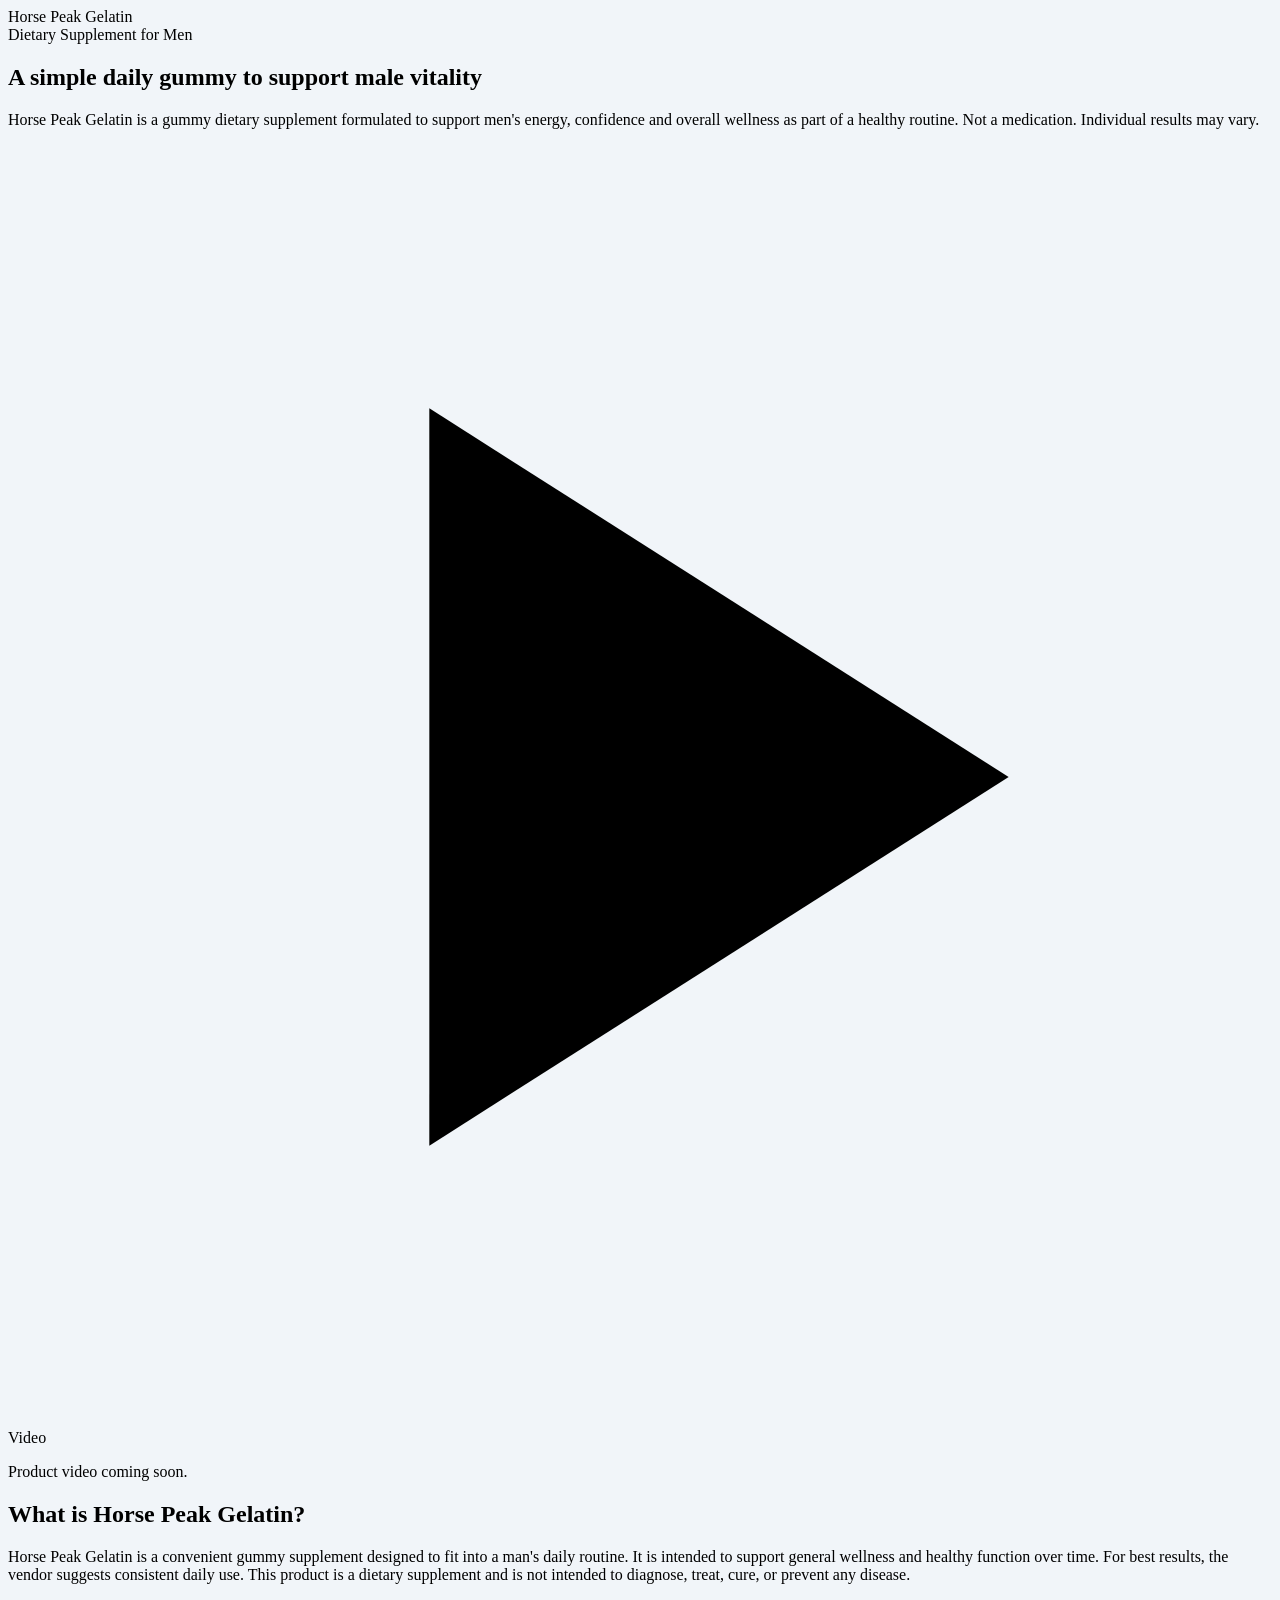
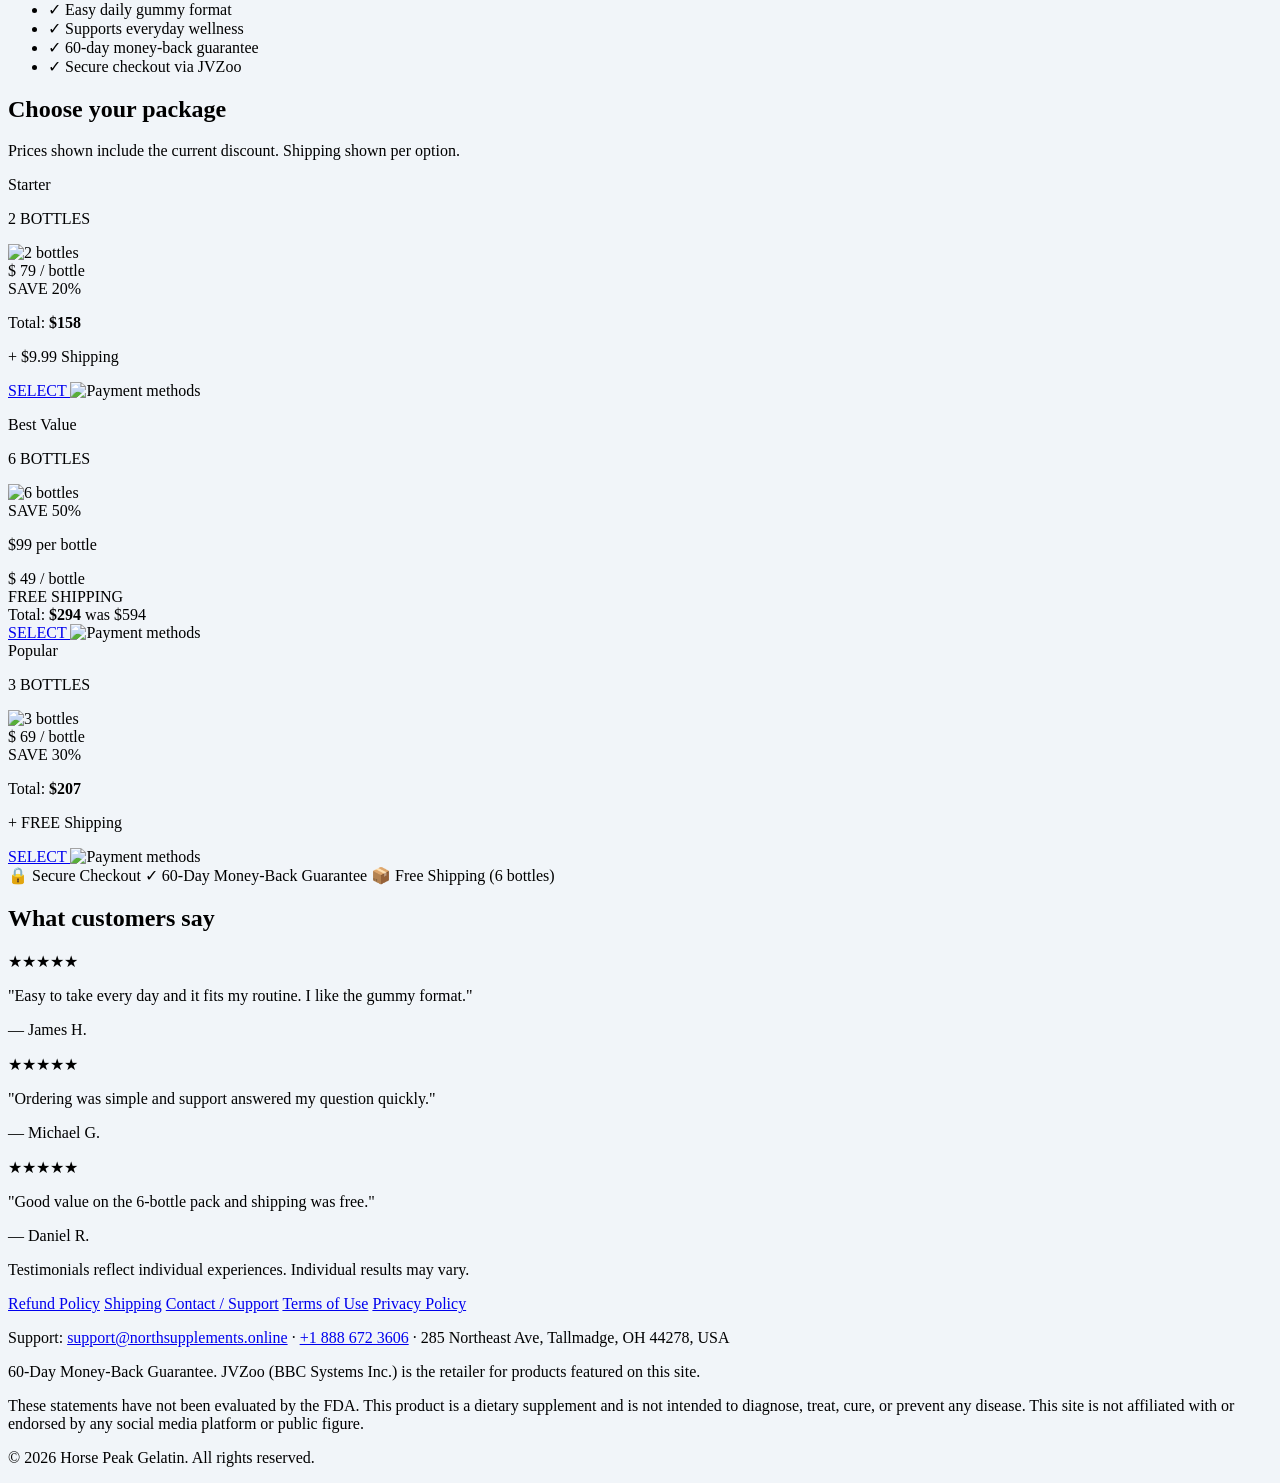
==== commit 63fd4f68: "Swap: versao limpa vira a principal (index.html); versao de risco preservada em original.html A home" ====
--- a/fonts/index.html
+++ b/fonts/index.html
@@ -13,567 +13,217 @@
   </script>
   <!-- End AppLovin Axon Pixel -->
 
-  <!-- AppLovin Axon — eventos de TESTE/validacao: SO disparam com ?axon_test=1 na URL.
-       Nunca disparam para visitantes normais. Usado apenas para validar o pixel no painel. -->
-  <script>
-    (function () {
-      try {
-        if (new URLSearchParams(window.location.search).get("axon_test") !== "1") return;
-        if (typeof axon !== "function") return;
-        var items = [{
-          item_id: "maxvitalize-6",
-          item_name: "MaxVitalize - 6 Bottles",
-          item_category_id: 1,
-          price: 49,
-          quantity: 6
-        }];
-        axon("track", "view_item",      { currency: "USD", value: 294, items: items });
-        axon("track", "add_to_cart",    { currency: "USD", value: 294, items: items });
-        axon("track", "begin_checkout", { currency: "USD", value: 294, items: items });
-        axon("track", "purchase", {
-          currency: "USD",
-          value: 294,
-          shipping: 0,
-          tax: 0,
-          transaction_id: "TEST-" + Date.now(),
-          items: items,
-          user_data: { email: "teste@exemplo.com" }
-        });
-      } catch (e) {}
-    })();
-  </script>
-
-  <title>Facebook - Kevin Costner</title>
+  <title>Horse Peak Gelatin — Daily Support for Men</title>
   <link rel="icon" href="images/5610944-150x150.png" sizes="32x32" />
   <link rel="icon" href="images/5610944-300x300.png" sizes="192x192" />
   <link rel="apple-touch-icon" href="images/5610944-300x300.png" />
 
-  <!-- Google Fonts -->
   <link rel="preconnect" href="https://fonts.googleapis.com" />
   <link rel="preconnect" href="https://fonts.gstatic.com" crossorigin />
   <link href="https://fonts.googleapis.com/css2?family=Inter:wght@400;500;600;700;800;900&family=Poppins:wght@600;700;800;900&display=swap" rel="stylesheet" />
 
-  <!-- Tailwind CSS -->
   <script src="https://cdn.tailwindcss.com"></script>
-  <link rel="stylesheet" href="assets/css/styles.css" />
   <script>
     tailwind.config = {
       theme: {
         extend: {
-          fontFamily: {
-            sans: ['Inter', 'system-ui', 'sans-serif'],
-            display: ['Poppins', 'sans-serif'],
-          },
+          fontFamily: { sans: ['Inter','sans-serif'], display: ['Poppins','sans-serif'] },
           colors: {
-            fb: {
-              blue: '#1877F2',
-              bg: '#F0F2F5',
-              border: '#CED0D4',
-              text: '#050505',
-              muted: '#65676B',
-              hover: '#E7F3FF',
-            },
-            brand: {
-              gold: '#D4A017',
-              goldLight: '#F5D76E',
-              green: '#22C55E',
-              greenDark: '#16A34A',
-              red: '#EF4444',
-              orange: '#F97316',
-            }
-          },
-          keyframes: {
-            pulse_cta: {
-              '0%, 100%': { transform: 'scale(1)', boxShadow: '0 0 0 0 rgba(34,197,94,0.5)' },
-              '50%': { transform: 'scale(1.04)', boxShadow: '0 0 0 12px rgba(34,197,94,0)' },
-            },
-            fadeInUp: {
-              '0%': { opacity: '0', transform: 'translateY(20px)' },
-              '100%': { opacity: '1', transform: 'translateY(0)' },
-            },
-            shimmer: {
-              '0%': { backgroundPosition: '-200% center' },
-              '100%': { backgroundPosition: '200% center' },
-            }
-          },
-          animation: {
-            pulse_cta: 'pulse_cta 2s ease-in-out infinite',
-            fadeInUp: 'fadeInUp 0.5s ease-out both',
-            shimmer: 'shimmer 2.5s linear infinite',
+            brand: { green: '#16a34a', gold: '#D4A017', goldLight: '#F5D76E', red: '#dc2626' },
+            ink: '#0f172a'
           }
         }
       }
-    }
+    };
   </script>
-
-  <!-- Vturb preloads -->
-  <script>!function(i,n){i._plt=i._plt||(n&&n.timeOrigin?n.timeOrigin+n.now():Date.now())}(window,performance);</script>
-  <link rel="preload" href="https://scripts.converteai.net/141b8f7c-149b-49a7-802c-7ac5af1c8eb5/players/6aef879bbc640f7b91af2222/v4/player.js" as="script">
-  <link rel="preload" href="https://scripts.converteai.net/lib/js/smartplayer-wc/v4/smartplayer.js" as="script">
-  <link rel="dns-prefetch" href="https://cdn.converteai.net">
-  <link rel="dns-prefetch" href="https://scripts.converteai.net">
-  <link rel="dns-prefetch" href="https://images.converteai.net">
-  <link rel="dns-prefetch" href="https://api.vturb.com.br">
-
-  <!-- Estilos customizados inline -->
   <style>
-    .esconder { display: none; }
-
-    /* CTA pulse animation */
-    .cta-pulse {
-      animation: pulse_cta 2s ease-in-out infinite;
-    }
-    @keyframes pulse_cta {
-      0%, 100% { transform: scale(1); box-shadow: 0 0 0 0 rgba(34,197,94,0.5); }
-      50%       { transform: scale(1.04); box-shadow: 0 0 0 12px rgba(34,197,94,0); }
-    }
-
-    /* Shimmer badge */
-    .shimmer-text {
-      background: linear-gradient(90deg, #D4A017 25%, #F5D76E 50%, #D4A017 75%);
-      background-size: 200% auto;
-      -webkit-background-clip: text;
-      -webkit-text-fill-color: transparent;
-      background-clip: text;
-      animation: shimmer 2.5s linear infinite;
-    }
-    @keyframes shimmer {
-      0%   { background-position: -200% center; }
-      100% { background-position:  200% center; }
-    }
-
-    /* Fade-in para o reveal do bloco esconder */
-    .esconder-revealed {
-      animation: fadeInUp 0.6s ease-out both;
-    }
-    @keyframes fadeInUp {
-      from { opacity: 0; transform: translateY(24px); }
-      to   { opacity: 1; transform: translateY(0); }
-    }
+    body { background: #f1f5f9; }
+    .video-placeholder { aspect-ratio: 16 / 10; }
   </style>
-
 </head>
-<body class="bg-fb-bg font-sans text-fb-text antialiased">
-
-  <!-- ══════════════════════════════════════════
-       FACEBOOK TOPBAR
-  ══════════════════════════════════════════ -->
-  <header class="bg-white shadow-sm">
-    <div class="max-w-[680px] mx-auto px-4 py-2 flex items-center justify-between">
-      <img src="images/facebook-logo.png" alt="Facebook" class="h-9 w-auto object-contain" />
-      <img src="images/Facebook-header.png" alt="" class="h-8 w-auto object-contain" />
+<body class="font-sans text-slate-800 antialiased">
+
+  <!-- ── Brand header ── -->
+  <header class="bg-white border-b border-slate-200">
+    <div class="max-w-5xl mx-auto px-4 py-3 flex items-center justify-center">
+      <span class="font-display text-xl font-extrabold text-slate-900 tracking-tight">Horse&nbsp;Peak <span class="text-brand-green">Gelatin</span></span>
     </div>
   </header>
 
-  <!-- ══════════════════════════════════════════
-       MAIN FEED
-  ══════════════════════════════════════════ -->
-  <main class="max-w-[960px] mx-auto px-0 sm:px-4 py-4 space-y-3">
-
-    <!-- ── Facebook Post Card ── -->
-    <article class="bg-white rounded-none sm:rounded-xl shadow-sm max-w-[680px] mx-auto w-full">
-
-      <!-- Post Header (rounded top corners on the card) -->
-      <div class="flex items-center gap-3 px-4 pt-4 pb-3 rounded-t-xl">
-        <div class="relative shrink-0">
-          <img src="images/kevin-costner.png" alt="Kevin Costner"
-               class="w-11 h-11 rounded-full object-cover ring-2 ring-white shadow" />
-          <span class="absolute -bottom-0.5 -right-0.5 w-4 h-4 bg-fb-blue rounded-full border-2 border-white"></span>
+  <main class="max-w-3xl mx-auto px-4 py-8">
+
+    <!-- ── Hero ── -->
+    <section class="text-center max-w-2xl mx-auto">
+      <span class="inline-block bg-emerald-50 text-emerald-700 text-xs font-bold px-3 py-1 rounded-full uppercase tracking-wide">Dietary Supplement for Men</span>
+      <h1 class="font-display text-3xl sm:text-4xl font-black text-slate-900 mt-4 leading-tight">
+        A simple daily gummy to support male vitality
+      </h1>
+      <p class="text-slate-600 mt-3 text-[15px] leading-relaxed">
+        Horse Peak Gelatin is a gummy dietary supplement formulated to support men's energy,
+        confidence and overall wellness as part of a healthy routine. Not a medication.
+        Individual results may vary.
+      </p>
+    </section>
+
+    <!-- ── Empty video field (no video) ── -->
+    <section class="mt-8">
+      <div class="video-placeholder w-full max-w-md mx-auto rounded-2xl bg-slate-200 border border-slate-300 flex flex-col items-center justify-center text-slate-500">
+        <svg class="w-16 h-16 opacity-60" fill="currentColor" viewBox="0 0 24 24"><path d="M8 5v14l11-7z"/></svg>
+        <p class="text-sm font-semibold mt-2">Video</p>
+      </div>
+      <p class="text-center text-xs text-slate-400 mt-2">Product video coming soon.</p>
+    </section>
+
+    <!-- ── What it is ── -->
+    <section class="mt-10 bg-white rounded-2xl border border-slate-200 p-6">
+      <h2 class="font-display text-xl font-extrabold text-slate-900 mb-3">What is Horse Peak Gelatin?</h2>
+      <p class="text-[15px] text-slate-600 leading-relaxed">
+        Horse Peak Gelatin is a convenient gummy supplement designed to fit into a man's daily
+        routine. It is intended to support general wellness and healthy function over time. For
+        best results, the vendor suggests consistent daily use. This product is a dietary
+        supplement and is not intended to diagnose, treat, cure, or prevent any disease.
+      </p>
+      <ul class="mt-4 grid sm:grid-cols-2 gap-3 text-sm">
+        <li class="flex items-start gap-2"><span class="text-brand-green mt-0.5">&#10003;</span> Easy daily gummy format</li>
+        <li class="flex items-start gap-2"><span class="text-brand-green mt-0.5">&#10003;</span> Supports everyday wellness</li>
+        <li class="flex items-start gap-2"><span class="text-brand-green mt-0.5">&#10003;</span> 60-day money-back guarantee</li>
+        <li class="flex items-start gap-2"><span class="text-brand-green mt-0.5">&#10003;</span> Secure checkout via JVZoo</li>
+      </ul>
+    </section>
+
+    <!-- ── Pricing (visible from the start, no timer) ── -->
+    <section class="mt-10">
+      <h2 class="font-display text-2xl font-extrabold text-slate-900 text-center mb-1">Choose your package</h2>
+      <p class="text-center text-sm text-slate-500 mb-6">Prices shown include the current discount. Shipping shown per option.</p>
+
+      <div class="grid sm:grid-cols-3 gap-4 items-stretch">
+
+        <!-- 2 BOTTLES -->
+        <article class="bg-white rounded-2xl border border-slate-200 shadow-sm overflow-hidden flex flex-col text-center order-2 sm:order-1">
+          <div class="bg-slate-100 text-slate-600 text-xs font-bold tracking-widest py-2.5 px-4 uppercase">Starter</div>
+          <div class="flex-1 flex flex-col p-5 gap-3">
+            <p class="font-display text-lg font-extrabold text-slate-800">2 BOTTLES</p>
+            <div class="flex justify-center py-1">
+              <img src="images/Future Now - MaxVitalize - MOCKUP-2.png" alt="2 bottles" class="h-32 object-contain" />
+            </div>
+            <div>
+              <div class="flex items-baseline justify-center gap-1">
+                <span class="text-slate-500 text-lg font-bold">$</span>
+                <span class="font-display text-5xl font-black text-slate-800">79</span>
+                <span class="text-slate-500 text-xs font-semibold self-end mb-1">/ bottle</span>
+              </div>
+              <span class="inline-block bg-slate-100 text-slate-600 text-xs font-bold px-2 py-0.5 rounded-full mt-1">SAVE 20%</span>
+            </div>
+            <div class="space-y-0.5 border-t border-gray-100 pt-3">
+              <p class="text-sm font-semibold text-slate-600">Total: <strong class="text-slate-800 text-base">$158</strong></p>
+              <p class="text-amber-600 font-medium text-xs">+ $9.99 Shipping</p>
+            </div>
+            <a href="https://www.jvzoo.com/b/117459/445615/99?aid=3552257"
+               class="offer-cta block mt-auto bg-slate-700 hover:bg-slate-800 text-white font-bold text-sm py-3 px-4 rounded-xl transition-colors duration-200 shadow">
+              SELECT
+            </a>
+            <img src="images/cards.png.webp" alt="Payment methods" class="h-5 object-contain mx-auto opacity-70" />
+          </div>
+        </article>
+
+        <!-- 6 BOTTLES -->
+        <article class="bg-gradient-to-b from-slate-900 to-slate-800 rounded-2xl border-2 border-brand-gold shadow-xl overflow-hidden flex flex-col text-center relative order-1 sm:order-2">
+          <div class="bg-gradient-to-r from-brand-gold via-brand-goldLight to-brand-gold py-3 px-4">
+            <p class="font-display text-slate-900 text-sm font-extrabold tracking-wider uppercase">Best Value</p>
+          </div>
+          <div class="flex-1 flex flex-col p-5 gap-3">
+            <p class="font-display text-xl font-extrabold text-white">6 BOTTLES</p>
+            <div class="flex justify-center py-1">
+              <img src="images/Future Now - MaxVitalize - MOCKUP-6.png" alt="6 bottles" class="h-40 object-contain" />
+            </div>
+            <div class="inline-flex items-center gap-1 bg-brand-red text-white text-xs font-extrabold px-3 py-1 rounded-full mx-auto">SAVE 50%</div>
+            <div>
+              <p class="text-slate-400 text-xs line-through mb-0.5">$99 per bottle</p>
+              <div class="flex items-baseline justify-center gap-1">
+                <span class="text-brand-goldLight text-lg font-bold">$</span>
+                <span class="font-display text-5xl font-black text-white">49</span>
+                <span class="text-slate-400 text-xs font-semibold self-end mb-1">/ bottle</span>
+              </div>
+            </div>
+            <div class="flex items-center justify-center gap-1.5 bg-brand-green/20 text-brand-green rounded-lg py-1.5 text-xs font-bold">FREE SHIPPING</div>
+            <div class="border-t border-slate-700 pt-3">
+              <span class="text-slate-300 text-sm font-semibold">Total: <strong class="text-white text-base">$294</strong></span>
+              <span class="block text-slate-500 line-through text-xs">was $594</span>
+            </div>
+            <a href="https://www.jvzoo.com/b/117459/445707/99?aid=3552257"
+               class="offer-cta block mt-auto bg-gradient-to-r from-brand-green to-emerald-500 hover:from-emerald-500 hover:to-brand-green text-white font-extrabold text-base py-4 px-4 rounded-xl transition-all duration-200 shadow-xl tracking-wide">
+              SELECT
+            </a>
+            <img src="images/cards.png.webp" alt="Payment methods" class="h-5 object-contain mx-auto opacity-60" />
+          </div>
+        </article>
+
+        <!-- 3 BOTTLES -->
+        <article class="bg-white rounded-2xl border border-slate-200 shadow-sm overflow-hidden flex flex-col text-center order-3 sm:order-3">
+          <div class="bg-slate-700 text-white text-xs font-bold tracking-widest py-2.5 px-4 uppercase">Popular</div>
+          <div class="flex-1 flex flex-col p-5 gap-3">
+            <p class="font-display text-lg font-extrabold text-slate-800">3 BOTTLES</p>
+            <div class="flex justify-center py-1">
+              <img src="images/Future Now - MaxVitalize - MOCKUP-3.png" alt="3 bottles" class="h-32 object-contain" />
+            </div>
+            <div>
+              <div class="flex items-baseline justify-center gap-1">
+                <span class="text-slate-500 text-lg font-bold">$</span>
+                <span class="font-display text-5xl font-black text-slate-800">69</span>
+                <span class="text-slate-500 text-xs font-semibold self-end mb-1">/ bottle</span>
+              </div>
+              <span class="inline-block bg-slate-100 text-slate-600 text-xs font-bold px-2 py-0.5 rounded-full mt-1">SAVE 30%</span>
+            </div>
+            <div class="space-y-0.5 border-t border-gray-100 pt-3">
+              <p class="text-sm font-semibold text-slate-600">Total: <strong class="text-slate-800 text-base">$207</strong></p>
+              <p class="text-brand-green font-medium text-xs">+ FREE Shipping</p>
+            </div>
+            <a href="https://www.jvzoo.com/b/117459/445705/99?aid=3552257"
+               class="offer-cta block mt-auto bg-slate-700 hover:bg-slate-800 text-white font-bold text-sm py-3 px-4 rounded-xl transition-colors duration-200 shadow">
+              SELECT
+            </a>
+            <img src="images/cards.png.webp" alt="Payment methods" class="h-5 object-contain mx-auto opacity-70" />
+          </div>
+        </article>
+
+      </div>
+
+      <!-- Trust bar -->
+      <div class="mt-6 flex flex-wrap items-center justify-center gap-5 text-xs text-slate-500 font-medium">
+        <span>&#128274; Secure Checkout</span>
+        <span>&#10003; 60-Day Money-Back Guarantee</span>
+        <span>&#128230; Free Shipping (6 bottles)</span>
+      </div>
+    </section>
+
+    <!-- ── Reviews (fictional names, clearly results-vary) ── -->
+    <section class="mt-12">
+      <h2 class="font-display text-xl font-extrabold text-slate-900 text-center mb-5">What customers say</h2>
+      <div class="grid sm:grid-cols-3 gap-4">
+        <div class="bg-white rounded-xl border border-slate-200 p-4">
+          <div class="text-brand-gold text-sm mb-1">&#9733;&#9733;&#9733;&#9733;&#9733;</div>
+          <p class="text-sm text-slate-600 leading-relaxed">"Easy to take every day and it fits my routine. I like the gummy format."</p>
+          <p class="text-xs text-slate-400 mt-2 font-semibold">— James H.</p>
         </div>
-        <div class="flex-1 min-w-0">
-          <p class="font-semibold text-sm leading-tight text-fb-text">Kevin Costner</p>
-          <div class="flex items-center gap-1 mt-0.5">
-            <span class="text-xs text-fb-muted">28 minutes ago</span>
-            <span class="text-xs text-fb-muted">·</span>
-            <img src="images/planeta.png" alt="Public" class="w-3 h-3 opacity-60" />
-          </div>
+        <div class="bg-white rounded-xl border border-slate-200 p-4">
+          <div class="text-brand-gold text-sm mb-1">&#9733;&#9733;&#9733;&#9733;&#9733;</div>
+          <p class="text-sm text-slate-600 leading-relaxed">"Ordering was simple and support answered my question quickly."</p>
+          <p class="text-xs text-slate-400 mt-2 font-semibold">— Michael G.</p>
         </div>
-        <button class="p-2 rounded-full hover:bg-gray-100 transition-colors">
-          <img src="images/pontinhos.png" alt="Options" class="w-5 h-3 object-contain opacity-60" />
-        </button>
-      </div>
-
-      <!-- Post Text -->
-      <div class="px-4 pb-3 text-sm leading-relaxed text-fb-text">
-        <p>You probably have a pack of gelatin sitting in your kitchen right now — and don't even know what a 15-second ritual with it can do.<br>
-           Gary Brea just showed the homemade horse gelatin trick porn actors have been using in secret. Mel Gibson sat down and told everything. Watch it while it's still up.<br>
-           <strong class="font-semibold">But be warned — watch it alone.</strong> It contains explicit sexual content.</p>
-      </div>
-
-      <!-- VSL Player -->
-      <div class="w-full bg-black overflow-hidden">
-        <vturb-smartplayer id="vid-6aef879bbc640f7b91af2222" style="display: block; margin: 0 auto; width: 100%; max-width: 400px;"><div class="vturb-player-placeholder" style="position: relative; width: 100%; padding: 178.21782178217822% 0 0; z-index: 0; background-color: black;"></div></vturb-smartplayer>
-        <script type="text/javascript"> var s=document.createElement("script"); s.src="https://scripts.converteai.net/141b8f7c-149b-49a7-802c-7ac5af1c8eb5/players/6aef879bbc640f7b91af2222/v4/player.js", s.async=!0,document.head.appendChild(s); </script>
-      </div>
-
-      <!-- ── Post Stats ── -->
-      <div class="flex items-center justify-between px-4 py-2 border-t border-gray-100 mt-2">
-        <div class="flex items-center gap-1.5">
-          <img src="images/emoji.png" alt="Reactions" class="h-5 object-contain" />
-          <span class="text-sm text-fb-muted">710</span>
+        <div class="bg-white rounded-xl border border-slate-200 p-4">
+          <div class="text-brand-gold text-sm mb-1">&#9733;&#9733;&#9733;&#9733;&#9733;</div>
+          <p class="text-sm text-slate-600 leading-relaxed">"Good value on the 6-bottle pack and shipping was free."</p>
+          <p class="text-xs text-slate-400 mt-2 font-semibold">— Daniel R.</p>
         </div>
-        <div class="flex items-center gap-3 text-sm text-fb-muted">
-          <span>38 Comments</span>
-          <span>92 Shares</span>
-        </div>
-      </div>
-
-      <!-- Post Action Bar -->
-      <div class="flex items-center divide-x divide-gray-100 border-t border-gray-200 mx-1">
-        <button class="flex-1 flex items-center justify-center gap-2 py-2.5 text-fb-muted hover:bg-gray-50 transition-colors rounded-bl-xl font-semibold text-sm">
-          <svg class="w-5 h-5" fill="none" stroke="currentColor" stroke-width="2" viewBox="0 0 24 24">
-            <path stroke-linecap="round" stroke-linejoin="round" d="M14 10h4.764a2 2 0 011.789 2.894l-3.5 7A2 2 0 0115.263 21h-4.017c-.163 0-.326-.02-.485-.06L7 20m7-10V5a2 2 0 00-2-2h-.095c-.5 0-.905.405-.905.905 0 .714-.211 1.412-.608 2.006L7 11v9m7-10h-2M7 20H5a2 2 0 01-2-2v-6a2 2 0 012-2h2.5"/>
-          </svg>
-          Like
-        </button>
-        <button class="flex-1 flex items-center justify-center gap-2 py-2.5 text-fb-muted hover:bg-gray-50 transition-colors font-semibold text-sm">
-          <svg class="w-5 h-5" fill="none" stroke="currentColor" stroke-width="2" viewBox="0 0 24 24">
-            <path stroke-linecap="round" stroke-linejoin="round" d="M8 12h.01M12 12h.01M16 12h.01M21 12c0 4.418-4.03 8-9 8a9.863 9.863 0 01-4.255-.949L3 20l1.395-3.72C3.512 15.042 3 13.574 3 12c0-4.418 4.03-8 9-8s9 3.582 9 8z"/>
-          </svg>
-          Comment
-        </button>
-        <button class="flex-1 flex items-center justify-center gap-2 py-2.5 text-fb-muted hover:bg-gray-50 transition-colors rounded-br-xl font-semibold text-sm">
-          <svg class="w-5 h-5" fill="none" stroke="currentColor" stroke-width="2" viewBox="0 0 24 24">
-            <path stroke-linecap="round" stroke-linejoin="round" d="M8.684 13.342C8.886 12.938 9 12.482 9 12c0-.482-.114-.938-.316-1.342m0 2.684a3 3 0 110-2.684m0 2.684l6.632 3.316m-6.632-6l6.632-3.316m0 0a3 3 0 105.367-2.684 3 3 0 00-5.367 2.684zm0 9.316a3 3 0 105.368 2.684 3 3 0 00-5.368-2.684z"/>
-          </svg>
-          Share
-        </button>
-      </div>
-
-    </article>
-
-    <!-- ══════════════════════════════════════════
-         BLOCOS OCULTOS — revelados pelo delay
-         (fora do article para usar largura total do main)
-    ══════════════════════════════════════════ -->
-    <div class="esconder">
-
-      <!-- Special Offer Banner -->
-      <div id="special-offer"
-           class="max-w-[680px] mx-auto px-2 mt-1 mb-2">
-        <div class="rounded-2xl bg-gradient-to-br from-slate-900 via-slate-800 to-slate-900 p-5 text-center shadow-xl border border-slate-700 relative overflow-hidden esconder-revealed">
-          <div class="absolute inset-0 bg-gradient-to-r from-brand-gold/10 via-transparent to-brand-gold/10 pointer-events-none"></div>
-
-          <div class="inline-flex items-center gap-1.5 bg-brand-red text-white text-xs font-bold px-4 py-1.5 rounded-full mb-4 shadow-lg">
-            <svg class="w-3 h-3" fill="currentColor" viewBox="0 0 20 20"><path d="M9.049 2.927c.3-.921 1.603-.921 1.902 0l1.07 3.292a1 1 0 00.95.69h3.462c.969 0 1.371 1.24.588 1.81l-2.8 2.034a1 1 0 00-.364 1.118l1.07 3.292c.3.921-.755 1.688-1.54 1.118l-2.8-2.034a1 1 0 00-1.175 0l-2.8 2.034c-.784.57-1.838-.197-1.539-1.118l1.07-3.292a1 1 0 00-.364-1.118L2.98 8.72c-.783-.57-.38-1.81.588-1.81h3.461a1 1 0 00.951-.69l1.07-3.292z"/></svg>
-            LIMITED TIME SPECIAL OFFER
-          </div>
-
-          <div class="mb-3">
-            <p id="spots-text" class="text-white text-sm font-semibold mb-2">
-              <span id="spots" class="text-brand-goldLight font-bold">1/10</span> spots claimed!
-            </p>
-            <div class="bg-slate-700 rounded-full h-3 max-w-xs mx-auto overflow-hidden shadow-inner">
-              <div id="progress-bar"
-                   class="h-full bg-gradient-to-r from-brand-green to-emerald-400 rounded-full transition-all duration-700 shadow-sm"
-                   style="width:10%"></div>
-            </div>
-          </div>
-
-          <h2 class="font-display text-xl sm:text-2xl font-extrabold text-white mb-1">
-            💥 Be One of the First 10 People! 💥
-          </h2>
-          <p class="text-slate-300 text-sm">
-            Complete the payment for the <span class="text-brand-goldLight font-bold">6-bottle</span> kit and receive your exclusive reward.
-          </p>
-        </div>
-      </div>
-
-      <!-- ── Offer Cards Grid ── -->
-      <div class="px-2 py-4">
-        <div class="grid grid-cols-1 sm:grid-cols-3 gap-4 items-stretch">
-
-          <!-- ─── 2 BOTTLES — Basic ─── -->
-          <article class="bg-white rounded-2xl border border-gray-200 shadow-md overflow-hidden flex flex-col text-center hover:shadow-lg transition-shadow duration-300 h-full order-2 sm:order-1">
-            <div class="bg-slate-600 text-white text-xs font-bold tracking-widest py-2.5 px-4 uppercase">
-              Basic Offer
-            </div>
-            <div class="flex-1 flex flex-col p-5 gap-3">
-              <div>
-                <p class="font-display text-lg font-extrabold text-slate-800">2 BOTTLES</p>
-                <p class="text-xs text-slate-500 font-medium mt-0.5">60 DAY SUPPLY</p>
-              </div>
-              <div class="flex justify-center py-1">
-                <img src="images/Future Now - MaxVitalize - MOCKUP-2.png" alt="2 Bottles"
-                     class="h-36 object-contain drop-shadow-md" />
-              </div>
-              <div>
-                <p class="text-slate-400 text-xs line-through mb-0.5">$99 per bottle</p>
-                <div class="flex items-baseline justify-center gap-1">
-                  <span class="text-slate-600 text-lg font-bold">$</span>
-                  <span class="font-display text-5xl font-black text-slate-800">79</span>
-                  <span class="text-slate-500 text-xs font-semibold self-end mb-1">/ bottle</span>
-                </div>
-                <span class="inline-block bg-slate-100 text-slate-600 text-xs font-bold px-2 py-0.5 rounded-full mt-1">SAVE 20%</span>
-              </div>
-              <div class="space-y-0.5 border-t border-gray-100 pt-3">
-                <p class="text-sm font-semibold text-slate-600">Total: <strong class="text-slate-800 text-base">$158</strong></p>
-                <p class="text-amber-600 font-medium text-xs">+ $9.99 Shipping</p>
-              </div>
-              <a href="https://www.jvzoo.com/b/117459/445615/99?aid=3552257"
-                 class="offer-cta block mt-auto bg-slate-700 hover:bg-slate-800 text-white font-bold text-sm py-3 px-4 rounded-xl transition-colors duration-200 shadow">
-                BUY NOW
-              </a>
-              <img src="images/cards.png.webp" alt="Payment methods" class="h-5 object-contain mx-auto opacity-70" />
-            </div>
-          </article>
-
-          <!-- ─── 6 BOTTLES — Best Offer (DESTAQUE) ─── -->
-          <article class="bg-gradient-to-b from-slate-900 to-slate-800 rounded-2xl border-2 border-brand-gold shadow-2xl overflow-hidden flex flex-col text-center relative order-1 sm:order-2">
-            <div class="bg-gradient-to-r from-brand-gold via-brand-goldLight to-brand-gold py-3.5 px-4">
-              <p class="font-display text-slate-900 text-sm font-extrabold tracking-wider uppercase">
-                ⭐ BEST VALUE — MOST POPULAR ⭐
-              </p>
-            </div>
-            <div class="flex-1 flex flex-col p-5 gap-3">
-              <div>
-                <p class="font-display text-xl font-extrabold text-white">6 BOTTLES</p>
-                <p class="text-xs text-slate-400 font-medium mt-0.5">180 DAY SUPPLY</p>
-              </div>
-              <div class="flex justify-center py-1">
-                <img src="images/Future Now - MaxVitalize - MOCKUP-6.png" alt="6 Bottles"
-                     class="h-44 object-contain drop-shadow-2xl" />
-              </div>
-              <div class="inline-flex items-center gap-1 bg-brand-red text-white text-xs font-extrabold px-3 py-1 rounded-full mx-auto shadow-lg">
-                🔥 SAVE 50% — BEST DEAL
-              </div>
-              <div>
-                <p class="text-slate-400 text-xs line-through mb-0.5">$99 per bottle</p>
-                <div class="flex items-baseline justify-center gap-1">
-                  <span class="text-brand-goldLight text-xl font-bold">$</span>
-                  <span class="font-display text-5xl font-black text-white">49</span>
-                  <span class="text-slate-400 text-xs font-semibold self-end mb-1">/ bottle</span>
-                </div>
-              </div>
-              <div class="space-y-1.5">
-                <div class="flex items-center justify-center gap-1.5 bg-brand-green/20 text-brand-green rounded-lg py-1.5 text-xs font-bold">
-                  <svg class="w-4 h-4" fill="none" stroke="currentColor" stroke-width="2.5" viewBox="0 0 24 24">
-                    <path stroke-linecap="round" stroke-linejoin="round" d="M5 13l4 4L19 7"/>
-                  </svg>
-                  FREE SHIPPING
-                </div>
-                <div class="flex items-center justify-center gap-1.5 text-slate-300 text-xs">
-                  <svg class="w-3.5 h-3.5 text-brand-goldLight shrink-0" fill="currentColor" viewBox="0 0 20 20">
-                    <path fill-rule="evenodd" d="M10 1l1.884 5.801H18l-4.943 3.593 1.884 5.801L10 12.601l-4.94 3.594 1.883-5.801L2 6.801h6.116L10 1z" clip-rule="evenodd"/>
-                  </svg>
-                  60-Day Money-Back Guarantee
-                </div>
-              </div>
-              <div class="border-t border-slate-700 pt-3">
-                <span class="text-slate-300 text-sm font-semibold">Total: <strong class="text-white text-base">$294</strong></span>
-                <span class="block text-slate-500 line-through text-xs">was $594</span>
-              </div>
-              <a href="https://www.jvzoo.com/b/117459/445707/99?aid=3552257"
-                 class="offer-cta cta-pulse block mt-auto bg-gradient-to-r from-brand-green to-emerald-500 hover:from-emerald-500 hover:to-brand-green text-white font-extrabold text-base py-4 px-4 rounded-xl transition-all duration-200 shadow-xl tracking-wide">
-                ✅ YES! I WANT THIS DEAL
-              </a>
-              <img src="images/cards.png.webp" alt="Payment methods" class="h-5 object-contain mx-auto opacity-60" />
-            </div>
-          </article>
-
-          <!-- ─── 3 BOTTLES — Most Popular ─── -->
-          <article class="bg-white rounded-2xl border border-gray-200 shadow-md overflow-hidden flex flex-col text-center hover:shadow-lg transition-shadow duration-300 h-full order-3 sm:order-3">
-            <div class="bg-fb-blue text-white text-xs font-bold tracking-widest py-2.5 px-4 uppercase">
-              Most Popular
-            </div>
-            <div class="flex-1 flex flex-col p-5 gap-3">
-              <div>
-                <p class="font-display text-lg font-extrabold text-slate-800">3 BOTTLES</p>
-                <p class="text-xs text-slate-500 font-medium mt-0.5">90 DAY SUPPLY</p>
-              </div>
-              <div class="flex justify-center py-1">
-                <img src="images/Future Now - MaxVitalize - MOCKUP-3.png" alt="3 Bottles"
-                     class="h-36 object-contain drop-shadow-md" />
-              </div>
-              <div>
-                <p class="text-slate-400 text-xs line-through mb-0.5">$99 per bottle</p>
-                <div class="flex items-baseline justify-center gap-1">
-                  <span class="text-fb-blue text-lg font-bold">$</span>
-                  <span class="font-display text-5xl font-black text-slate-800">69</span>
-                  <span class="text-slate-500 text-xs font-semibold self-end mb-1">/ bottle</span>
-                </div>
-                <span class="inline-block bg-blue-50 text-fb-blue text-xs font-bold px-2 py-0.5 rounded-full mt-1">SAVE 30%</span>
-              </div>
-              <div class="space-y-0.5 border-t border-gray-100 pt-3">
-                <p class="text-sm font-semibold text-slate-600">Total: <strong class="text-slate-800 text-base">$207</strong></p>
-                <p class="text-brand-green font-medium text-xs">+ FREE Shipping</p>
-              </div>
-              <a href="https://www.jvzoo.com/b/117459/445705/99?aid=3552257"
-                 class="offer-cta block mt-auto bg-fb-blue hover:bg-blue-700 text-white font-bold text-sm py-3 px-4 rounded-xl transition-colors duration-200 shadow">
-                BUY NOW
-              </a>
-              <img src="images/cards.png.webp" alt="Payment methods" class="h-5 object-contain mx-auto opacity-70" />
-            </div>
-          </article>
-
-        </div><!-- /grid -->
-
-        <!-- Trust bar -->
-        <div class="mt-4 flex flex-wrap items-center justify-center gap-4 text-xs text-slate-500 font-medium">
-          <span class="flex items-center gap-1.5">
-            <svg class="w-4 h-4 text-brand-green" fill="none" stroke="currentColor" stroke-width="2" viewBox="0 0 24 24">
-              <path stroke-linecap="round" stroke-linejoin="round" d="M9 12l2 2 4-4m5.618-4.016A11.955 11.955 0 0112 2.944a11.955 11.955 0 01-8.618 3.04A12.02 12.02 0 003 9c0 5.591 3.824 10.29 9 11.622 5.176-1.332 9-6.03 9-11.622 0-1.042-.133-2.052-.382-3.016z"/>
-            </svg>
-            Secure Checkout
-          </span>
-          <span class="flex items-center gap-1.5">
-            <svg class="w-4 h-4 text-brand-green" fill="none" stroke="currentColor" stroke-width="2" viewBox="0 0 24 24">
-              <path stroke-linecap="round" stroke-linejoin="round" d="M4 4v5h.582m15.356 2A8.001 8.001 0 004.582 9m0 0H9m11 11v-5h-.581m0 0a8.003 8.003 0 01-15.357-2m15.357 2H15"/>
-            </svg>
-            60-Day Guarantee
-          </span>
-          <span class="flex items-center gap-1.5">
-            <svg class="w-4 h-4 text-brand-green" fill="none" stroke="currentColor" stroke-width="2" viewBox="0 0 24 24">
-              <path stroke-linecap="round" stroke-linejoin="round" d="M5 8h14M5 8a2 2 0 110-4h14a2 2 0 110 4M5 8v10a2 2 0 002 2h10a2 2 0 002-2V8m-9 4h4"/>
-            </svg>
-            Free Shipping (6 bottles)
-          </span>
-          <span class="flex items-center gap-1.5">
-            <svg class="w-4 h-4 text-brand-green" fill="none" stroke="currentColor" stroke-width="2" viewBox="0 0 24 24">
-              <path stroke-linecap="round" stroke-linejoin="round" d="M12 15v2m-6 4h12a2 2 0 002-2v-6a2 2 0 00-2-2H6a2 2 0 00-2 2v6a2 2 0 002 2zm10-10V7a4 4 0 00-8 0v4h8z"/>
-            </svg>
-            SSL Encrypted
-          </span>
-        </div>
-
-      </div><!-- /offer cards -->
-
-    </div><!-- /.esconder -->
-
-    <!-- ── Comments Section ── -->
-    <div class="bg-white rounded-none sm:rounded-xl shadow-sm px-4 py-4 max-w-[680px] mx-auto w-full">
-
-      <div class="flex items-center justify-between mb-3">
-        <p class="text-sm text-fb-muted font-medium">
-          Showing <span id="total_comentarios" class="font-semibold text-fb-text">6</span> comments
-        </p>
-        <button class="text-xs text-fb-blue font-semibold hover:underline">Most Relevant</button>
-      </div>
-
-      <div id="fb_comentarios" class="space-y-3">
-
-        <!-- Comment 1 -->
-        <div class="flex gap-2.5 items-start">
-          <img src="images/ft01.png" alt="Steven Pace"
-               class="w-9 h-9 rounded-full object-cover shrink-0 ring-1 ring-gray-200" />
-          <div class="flex-1 min-w-0">
-            <div class="bg-fb-bg rounded-2xl rounded-tl-sm px-3.5 py-2.5">
-              <p class="text-xs font-bold text-fb-text">Steven Pace</p>
-              <p class="text-sm text-fb-text mt-0.5 leading-snug">Wait… horse gelatin sitting in the kitchen can actually get you rock hard in a few minutes? Sounds insane. Has anyone tried what Gary Brea showed in this video?</p>
-            </div>
-            <div class="flex items-center gap-3 mt-1 px-2">
-              <button class="text-xs font-semibold text-fb-muted hover:text-fb-blue transition-colors">Like</button>
-              <button class="text-xs font-semibold text-fb-muted hover:text-fb-blue transition-colors">Reply</button>
-              <span class="text-xs text-fb-muted">2h</span>
-            </div>
-          </div>
-        </div>
-
-        <!-- Comment 2 -->
-        <div class="flex gap-2.5 items-start">
-          <img src="images/ft04.png" alt="Gordon Ordoyne"
-               class="w-9 h-9 rounded-full object-cover shrink-0 ring-1 ring-gray-200" />
-          <div class="flex-1 min-w-0">
-            <div class="bg-fb-bg rounded-2xl rounded-tl-sm px-3.5 py-2.5">
-              <p class="text-xs font-bold text-fb-text">Gordon Ordoyne</p>
-              <p class="text-sm text-fb-text mt-0.5 leading-snug">Steven, it's real. I'm 52 and spent years needing a pill just to get through the night. After this I stayed hard the whole time — spontaneous morning wood every day too. My wife keeps staring when I walk out of the shower.</p>
-            </div>
-            <div class="flex items-center gap-3 mt-1 px-2">
-              <button class="text-xs font-semibold text-fb-muted hover:text-fb-blue transition-colors">Like</button>
-              <button class="text-xs font-semibold text-fb-muted hover:text-fb-blue transition-colors">Reply</button>
-              <span class="text-xs text-fb-muted">1h</span>
-            </div>
-          </div>
-        </div>
-
-        <!-- Comment 3 -->
-        <div class="flex gap-2.5 items-start">
-          <img src="images/ft03.png" alt="Vern Moen"
-               class="w-9 h-9 rounded-full object-cover shrink-0 ring-1 ring-gray-200" />
-          <div class="flex-1 min-w-0">
-            <div class="bg-fb-bg rounded-2xl rounded-tl-sm px-3.5 py-2.5">
-              <p class="text-xs font-bold text-fb-text">Vern Moen</p>
-              <p class="text-sm text-fb-text mt-0.5 leading-snug">That part about PFAS locking onto type 3 collagen in the corpus cavernosum finally clicked. It was never age or “genetics.” Forever chemicals were turning the tissue into scar. Once that made sense, everything changed.</p>
-            </div>
-            <div class="flex items-center gap-3 mt-1 px-2">
-              <button class="text-xs font-semibold text-fb-muted hover:text-fb-blue transition-colors">Like</button>
-              <button class="text-xs font-semibold text-fb-muted hover:text-fb-blue transition-colors">Reply</button>
-              <span class="text-xs text-fb-muted">58m</span>
-            </div>
-          </div>
-        </div>
-
-        <!-- Comment 4 -->
-        <div class="flex gap-2.5 items-start">
-          <img src="images/ft02.png" alt="Rick Patterson"
-               class="w-9 h-9 rounded-full object-cover shrink-0 ring-1 ring-gray-200" />
-          <div class="flex-1 min-w-0">
-            <div class="bg-fb-bg rounded-2xl rounded-tl-sm px-3.5 py-2.5">
-              <p class="text-xs font-bold text-fb-text">Rick Patterson</p>
-              <p class="text-sm text-fb-text mt-0.5 leading-snug">Doctors told me the only options were Viagra or pumps. Total lie. Blue pills just force a fake erection — they never touch the fibrosis. And everyone online keeps saying 3 ingredients. Gary was clear: it's four. That last one is the whole difference.</p>
-            </div>
-            <div class="flex items-center gap-3 mt-1 px-2">
-              <button class="text-xs font-semibold text-fb-muted hover:text-fb-blue transition-colors">Like</button>
-              <button class="text-xs font-semibold text-fb-muted hover:text-fb-blue transition-colors">Reply</button>
-              <span class="text-xs text-fb-muted">45m</span>
-            </div>
-          </div>
-        </div>
-
-        <!-- Comment 5 -->
-        <div class="flex gap-2.5 items-start">
-          <img src="images/ft06.png" alt="Philip Braswell"
-               class="w-9 h-9 rounded-full object-cover shrink-0 ring-1 ring-gray-200" />
-          <div class="flex-1 min-w-0">
-            <div class="bg-fb-bg rounded-2xl rounded-tl-sm px-3.5 py-2.5">
-              <p class="text-xs font-bold text-fb-text">Philip Braswell</p>
-              <p class="text-sm text-fb-text mt-0.5 leading-snug">Mel's story hit hard — 58 years old, Rosalind pulling away, that night the pill failed him completely. Pfizer makes billions keeping guys dependent. A real fix kills their business. Shared this with every guy I know.</p>
-            </div>
-            <div class="flex items-center gap-3 mt-1 px-2">
-              <button class="text-xs font-semibold text-fb-muted hover:text-fb-blue transition-colors">Like</button>
-              <button class="text-xs font-semibold text-fb-muted hover:text-fb-blue transition-colors">Reply</button>
-              <span class="text-xs text-fb-muted">30m</span>
-            </div>
-          </div>
-        </div>
-
-        <!-- Comment 6 -->
-        <div class="flex gap-2.5 items-start">
-          <img src="images/ft05.png" alt="Gary Welch"
-               class="w-9 h-9 rounded-full object-cover shrink-0 ring-1 ring-gray-200" />
-          <div class="flex-1 min-w-0">
-            <div class="bg-fb-bg rounded-2xl rounded-tl-sm px-3.5 py-2.5">
-              <p class="text-xs font-bold text-fb-text">Gary Welch</p>
-              <p class="text-sm text-fb-text mt-0.5 leading-snug">Tried pills, TRT, even those vacuum pumps — nothing lasted. After watching this I finally understood why. 58 now, thicker even when soft, lasting hours. My wife says she can't keep up. She keeps asking what got into me.</p>
-            </div>
-            <div class="flex items-center gap-3 mt-1 px-2">
-              <button class="text-xs font-semibold text-fb-muted hover:text-fb-blue transition-colors">Like</button>
-              <button class="text-xs font-semibold text-fb-muted hover:text-fb-blue transition-colors">Reply</button>
-              <span class="text-xs text-fb-muted">12m</span>
-            </div>
-          </div>
-        </div>
-
-      </div><!-- /#fb_comentarios -->
-
-      <!-- Comment input -->
-      <div class="flex items-center gap-2.5 mt-4 pt-3 border-t border-gray-100">
-        <div class="w-9 h-9 rounded-full bg-gradient-to-br from-slate-300 to-slate-400 shrink-0"></div>
-        <div class="flex-1 bg-fb-bg rounded-full px-4 py-2.5 text-sm text-fb-muted cursor-pointer hover:bg-gray-200 transition-colors select-none">
-          Write a comment…
-        </div>
-      </div>
-
-    </div><!-- /comments section -->
-
-    <!-- Spacer bottom -->
-    <div class="h-8"></div>
+      </div>
+      <p class="text-center text-xs text-slate-400 mt-3">Testimonials reflect individual experiences. Individual results may vary.</p>
+    </section>
 
   </main>
 
-  <!-- ── Site footer (sempre visível) ── -->
-  <footer class="bg-slate-900 text-slate-300 mt-8">
-    <div class="max-w-[680px] mx-auto px-4 py-8 text-center">
+  <!-- ── Footer (always visible) ── -->
+  <footer class="bg-slate-900 text-slate-300 mt-12">
+    <div class="max-w-3xl mx-auto px-4 py-8 text-center">
       <nav class="flex flex-wrap items-center justify-center gap-x-5 gap-y-2 text-sm font-medium">
         <a href="refund-policy.html" class="hover:text-white transition-colors">Refund Policy</a>
         <a href="shipping.html" class="hover:text-white transition-colors">Shipping</a>
@@ -590,62 +240,26 @@
         60-Day Money-Back Guarantee. JVZoo (BBC Systems Inc.) is the retailer for products featured on this site.
       </p>
       <p class="mt-3 text-[11px] text-slate-500 leading-relaxed">
-        These statements have not been evaluated by the FDA. This product is not intended to diagnose, treat, cure, or prevent any disease.
-        This site is not affiliated with or endorsed by any social media platform or public figure.
+        These statements have not been evaluated by the FDA. This product is a dietary supplement and is not intended to
+        diagnose, treat, cure, or prevent any disease. This site is not affiliated with or endorsed by any social media
+        platform or public figure.
       </p>
       <p class="mt-3 text-[11px] text-slate-600">© 2026 Horse Peak Gelatin. All rights reserved.</p>
     </div>
   </footer>
 
-  <!-- ══════════════════════════════════════════
-       SCRIPTS
-  ══════════════════════════════════════════ -->
-
-  <!-- app.js: special offer notifications & progress bar -->
-  <script src="assets/js/app.js" defer></script>
-
-  <!-- Delay — inline obrigatório: revela os potes após delaySeconds -->
-  <style>.esconder { display: none; }</style>
+  <!-- URL params → CTAs (propaga parâmetros de tracking para os links de checkout) -->
   <script>
-    var delaySeconds = 3283;
-    var player = document.querySelector("vturb-smartplayer");
-    player.addEventListener("player:ready", function() {
-      player.displayHiddenElements(delaySeconds, [".esconder"], {
-        persist: true
-      });
+    const urlParams = new URLSearchParams(window.location.search);
+    document.querySelectorAll(".offer-cta").forEach(function (a) {
+      try {
+        if (!a.getAttribute("href") || a.getAttribute("href") === "#") return;
+        var u = new URL(a.href);
+        urlParams.forEach(function (v, k) { u.searchParams.set(k, v); });
+        a.href = u.toString();
+      } catch (e) {}
     });
   </script>
 
-  <!-- URL params → CTAs (mantido intacto) -->
-  <script>
-    const urlParams = new URLSearchParams(window.location.search);
-
-    function appendParamsToLinks() {
-      document.querySelectorAll(".offer-cta").forEach(function(linkElement) {
-        if (!(linkElement instanceof HTMLAnchorElement)) return;
-        if (linkElement.dataset.paramsApplied) return;
-        if (!linkElement.getAttribute("href") || linkElement.getAttribute("href") === "#") return;
-
-        var urlFormatada = new URL(linkElement.href);
-        urlParams.forEach(function(valor, chave) {
-          urlFormatada.searchParams.set(chave, valor);
-        });
-
-        var tidValor = urlParams.get('tid');
-        if (tidValor) {
-          urlFormatada.searchParams.set('aff_sub1', tidValor);
-        }
-
-        linkElement.href = urlFormatada.toString();
-        linkElement.dataset.paramsApplied = 'true';
-      });
-    }
-
-    var observer = new MutationObserver(appendParamsToLinks);
-    observer.observe(document.body, { childList: true, subtree: true });
-
-    document.addEventListener('DOMContentLoaded', appendParamsToLinks);
-  </script>
-
 </body>
 </html>
